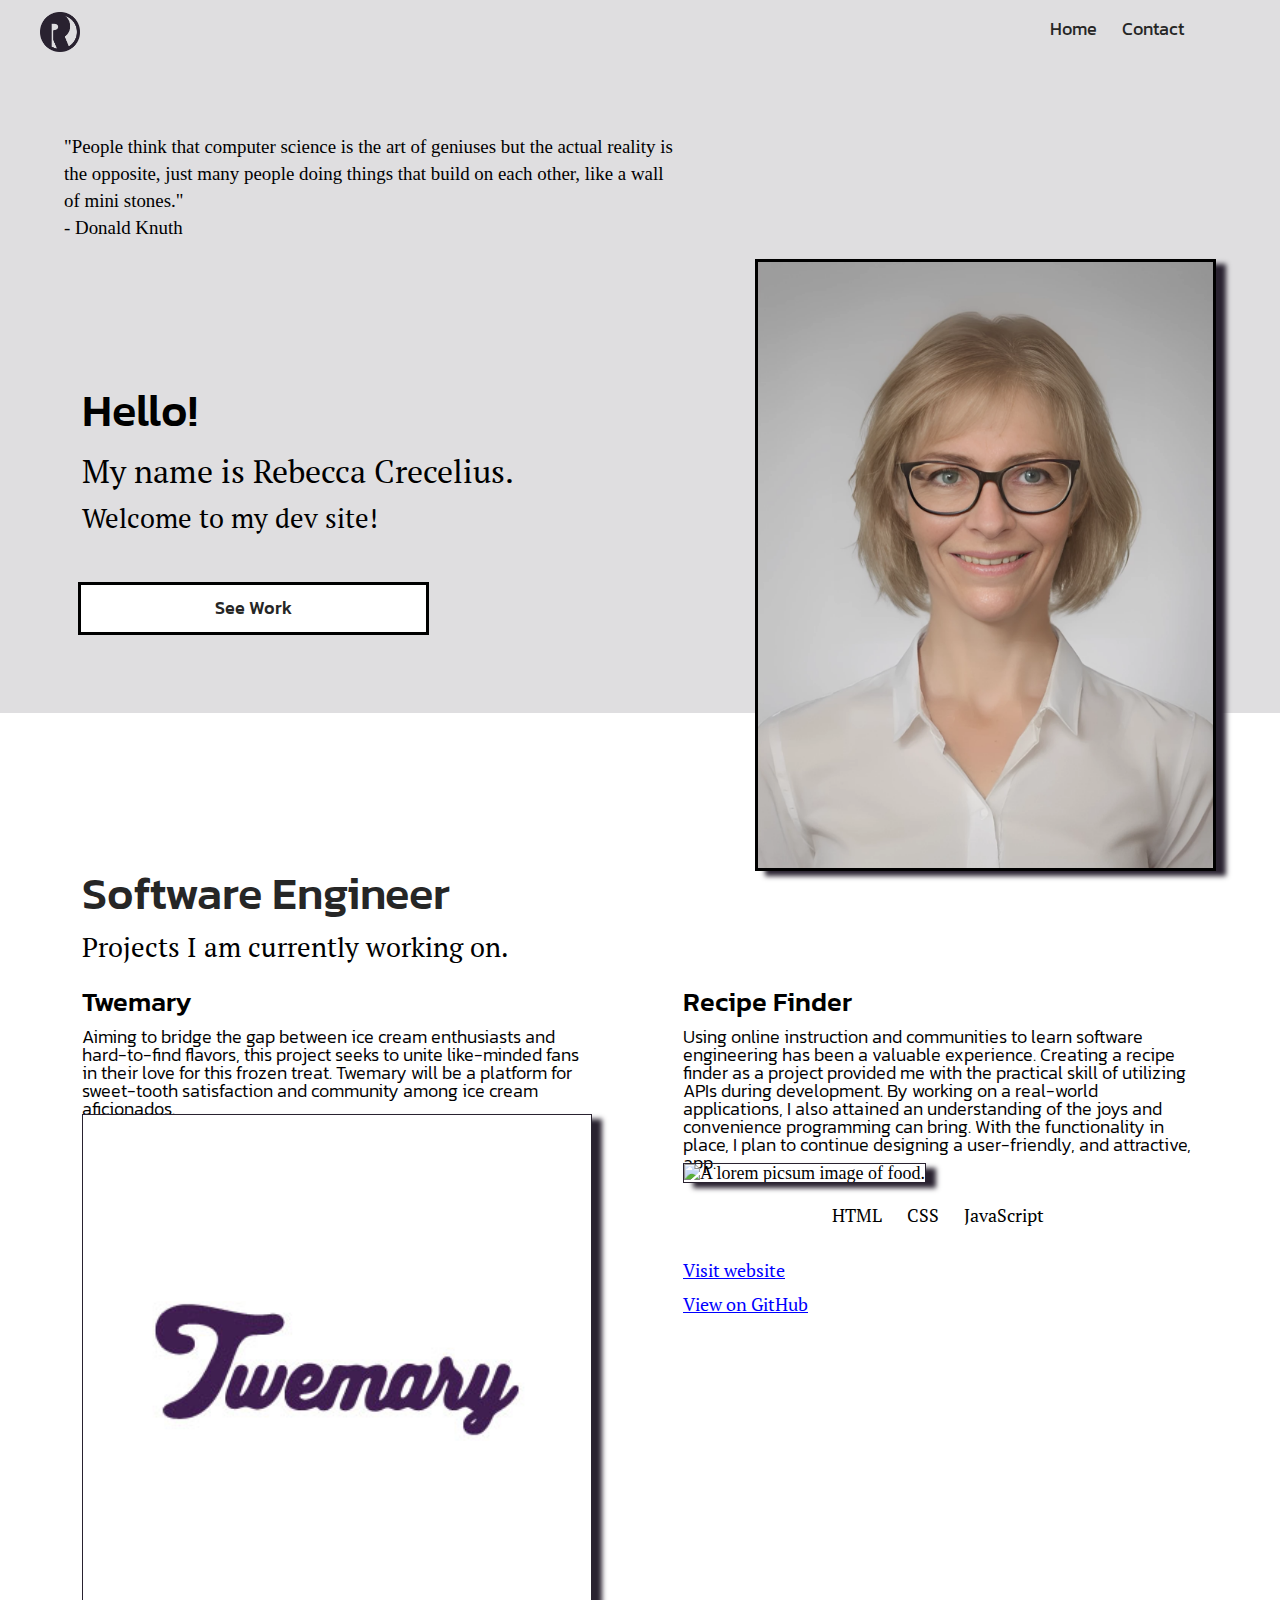
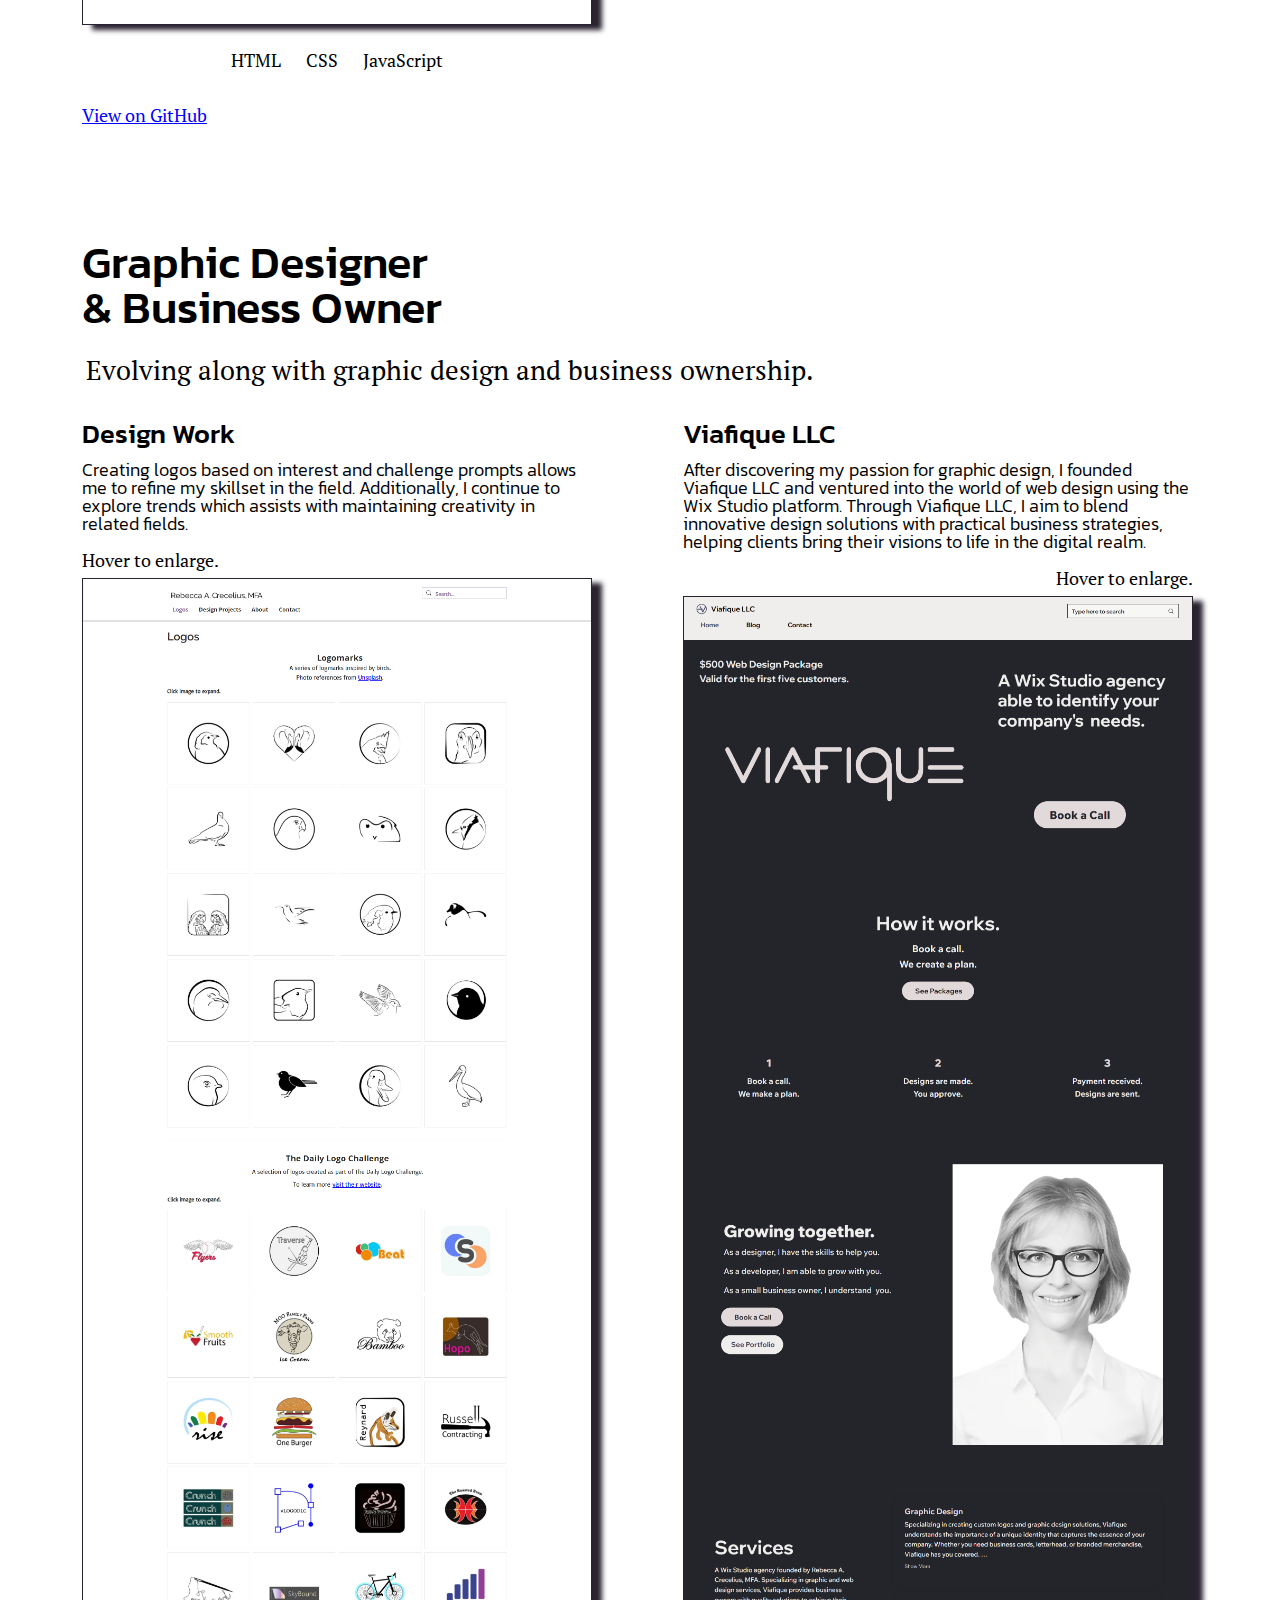
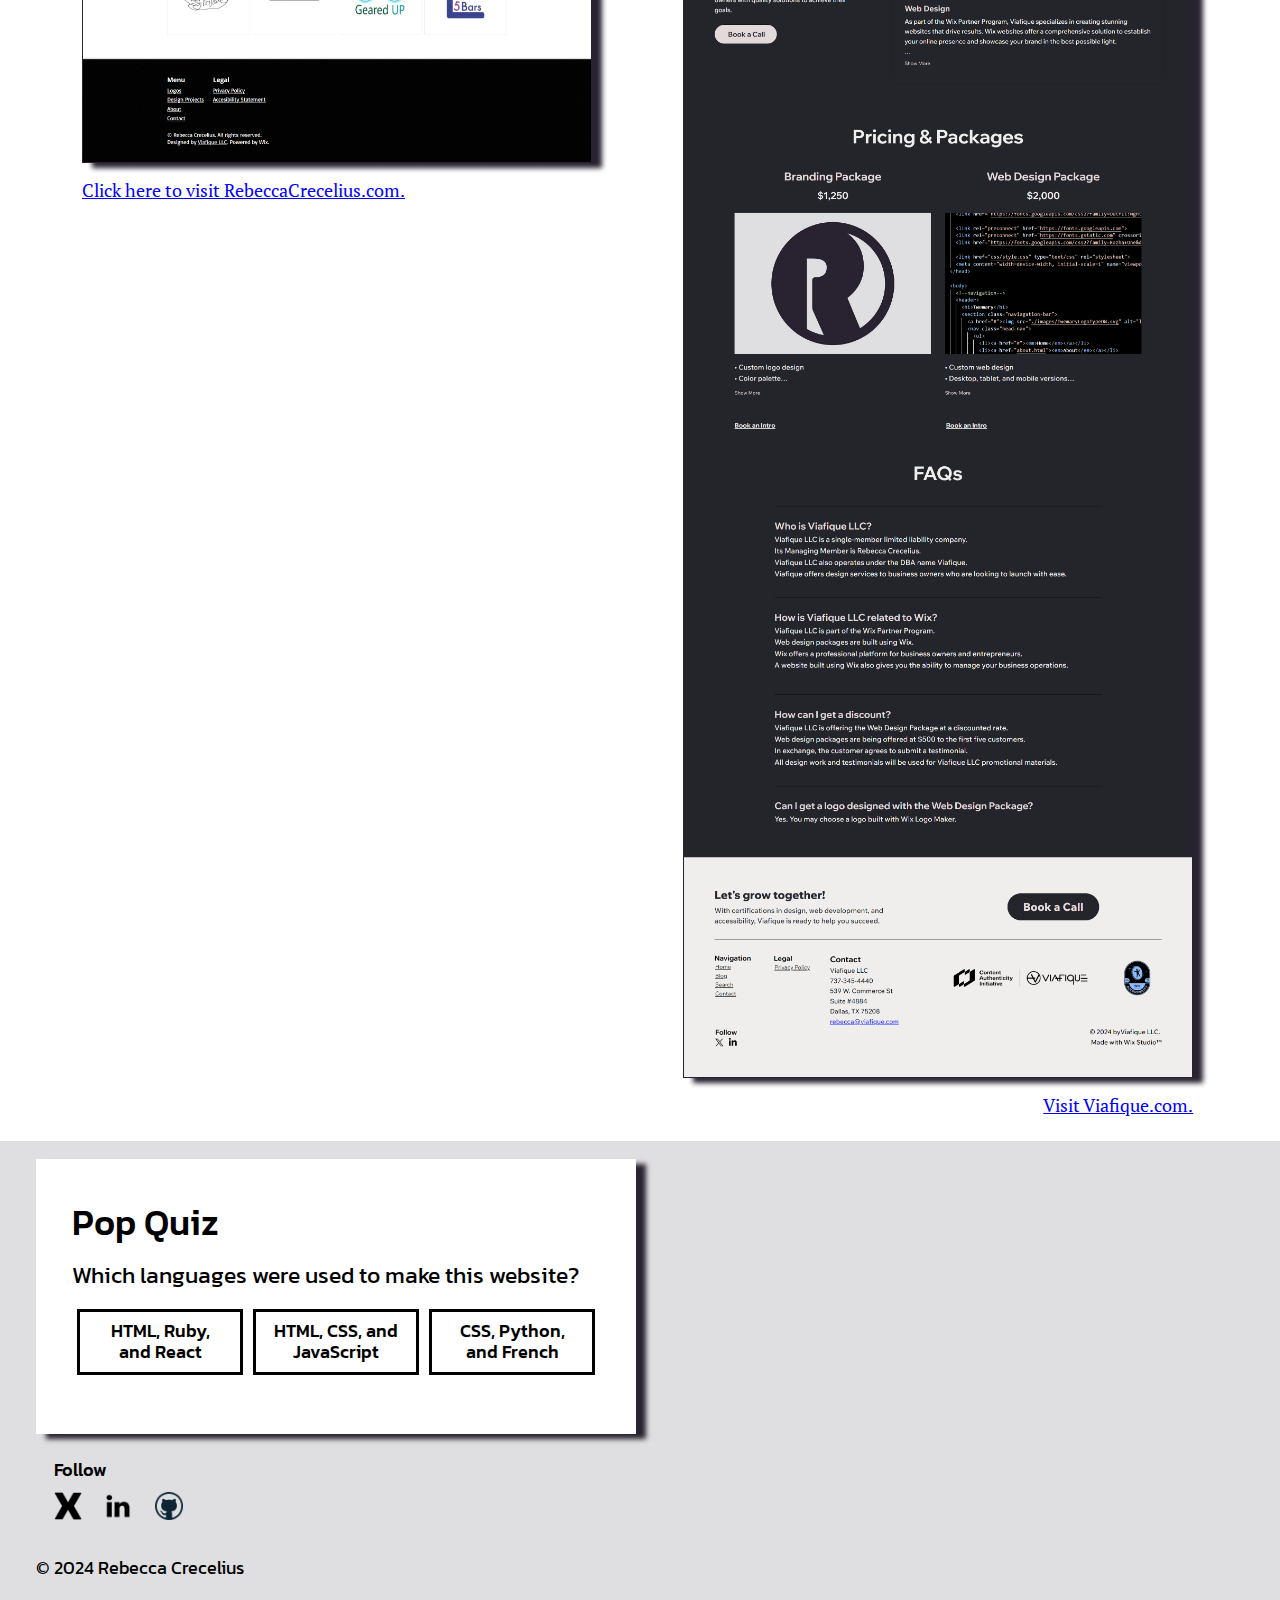
==== index.html @ 8c48159b "Update recipe-finder text" ====
<!Doctype html>
<html lang="en">

<head>
    <meta charset="UTF-8">
    <meta name="viewport" content="initial-scale=1, width=device-width" />
    <meta name="description" content="The web development work of Rebecca Crecelius.">
    <meta name="keywords" content="software engineer, web design, html, css, javascript, web development">
    <meta name="viewport" content="width=device-width, initial-scale=1.0">
    <meta http-equiv="X-UA-Compatible" content="ie-edge">
    <title>RC Dev Portfolio</title>
    <link rel="stylesheet" href="styles/reset.css">
    <link rel="stylesheet" href="styles/normalize.css">
    <link rel="stylesheet" href="styles/style.css">

    <link rel="preconnect" href="https://fonts.googleapis.com">
    <link rel="preconnect" href="https://fonts.gstatic.com" crossorigin>
    <link
        href="https://fonts.googleapis.com/css2?family=Kanit:wght@400;500;600;700;800&family=PT+Serif:wght@400;700&display=swap"
        rel="stylesheet">
    <script src="http://code.jquery.com/jquery-1.11.2.min.js"></script>
</head>

<body>

    <!--Navigation-->
    <header>
        <section id="nav-bar">
            <a href="index.html"><img src="images/RAC Logo - Dark Purple@300x.png" alt="Logo" class="logo"></a>
            <nav class="navbar">
                <div class="hamburger">
                   <img src="images/burger-menu-svgrepo-com.svg" alt="hamburger menu">
                </div>
                
                <ul class="main-nav">
                    <li class="nav-item">
                        <a href="#" class="nav-link">Home</a>
                    </li>
                    <li class="nav-item">
                        <a href="contact.html" class="nav-link">Contact</a>
                    </li>
                </ul>
            </nav>
        </section>
    </header>

    <main>
        <section class="hero">
        <q class="quote">"People think that computer science is the art of geniuses but the actual reality is the opposite, just many people doing things that build on each other, like a wall of mini stones." 
        <br> - Donald Knuth
        </q>
        <!--Intro-->
        <img src="images/rc-photo-ai-clothes.png" alt="Picture of Rebecca Crecelius" class="profile-pic">
       <!-- <div id="hotspot1" class="hotspot">
            <div class="empty-text">Where do catchers sit at lunch?
            </div>
            <div class="hover-popup">
                Behind the plate.
            </div>
        </div>
        </div>
    -->
        <section id="intro">
            <h2>Hello!</h2>
            <h1>My name is Rebecca Crecelius.</h1>
            <p>Welcome to my dev site!</p>
            <br>
            <button type="button" class="work-button"><a href="#portfolio">See Work</a></button>
            <br>
            <!-- <button type="button">Play Game</button> -->
        </section>
        </section>

        <!-- Work -->
        <section id="work">

            <section class="title">
                <h2><a id="portfolio">Software Engineer</a></h2>
                <p class="projects">Projects I am currently working on.</p>
            </section>

            <section id="projects">
                <section class="project twemary">
                    <h3 class="title">Twemary</h3>
                    <p>Aiming to bridge the gap between ice cream enthusiasts and hard-to-find flavors, this project seeks to unite like-minded fans in their love for this frozen treat. Twemary will be a platform for sweet-tooth satisfaction and community among ice cream aficionados.</p>
                    <img src="images/Twemary.jpg" alt="The logomark for Twemary.">
                    <ul>
                        <li>HTML</li>
                        <li>CSS</li>
                        <li>JavaScript</li>
                    </ul>
                    <span><a href="https://github.com/RebeccaCrecelius/twemary.git" target="_blank">View on
                            GitHub</a></span>
                </section>
<!--

                <section class="project game">
                    <h3 class="title">Portfolio as a 2D Game</h3>
                    <img src="images/Dev-Portfolio-Game.jpg"
                        alt="An image of the world designed for a web development portfolio shared as a game.">
                    <ul>
                        <li>HTML</li>
                        <li>CSS</li>
                        <li>JavaScript</li>
                    </ul>
                    <p>A developer portfolio as a game.</p>
                    <span><a href="https://github.com/RebeccaCrecelius/portfolio-game.git" target="_blank">View on
                            GitHub</a></span>
                </section>
            -->

                <section class="project recipe-finder">
                    <h3 class="title">Recipe Finder</h3>
                    <p>Using online instruction and communities to learn software engineering has been a valuable experience. Creating a recipe finder as a project provided me with the practical skill of utilizing APIs during development. By working on a real-world applications, I also attained an understanding of the joys and convenience programming can bring. With the functionality in place, I plan to continue designing a user-friendly, and attractive, app. </p>
                    <img src="https://picsum.photos/id/292/300/300?grayscale" alt="A lorem picsum image of food.">
                    <ul>
                        <li>HTML</li>
                        <li>CSS</li>
                        <li>JavaScript</li>
                    </ul>
                    <span><a href="https://rc-recipe-finder.netlify.app/" target="_blank">Visit website</a></span>
                    <span><a href="https://github.com/RebeccaCrecelius/recipe-finder" target="_blank">View on
                        GitHub</a></span>
           

                </section>
                </section>
            </section>
        </section>

        <!-- Fun Fact/ Designer/ Business Owner -->
        <section id="fun-facts">

            <section id="fun-facts-title">
                <h2>Graphic Designer 
                <br>
                & Business Owner</h2>
                <p class="fun-fact-p">Evolving along with graphic design and business ownership. </p>

            </section>

            <section id="more">

                <section class="design-work">
                    <h3>Design Work</h3>
                    <p>Creating logos based on interest and challenge prompts allows me to refine my skillset in the field. Additionally, I continue to explore trends which assists with maintaining creativity in related fields. </p>
                    <span class="hover">Hover to enlarge.</span>
                    <img src="images/RAC_website.png" alt="A screenshot of the rebeccacrecelius.com website.">
                        <span><a href="https://www.rebeccacrecelius.com/" target="_blank">Click here to visit RebeccaCrecelius.com.</a></span>
                </section>

                <section class="company">
                    <h3>Viafique LLC</h3>
                    <p>After discovering my passion for graphic design, I founded Viafique LLC and ventured into the world of web design using the Wix Studio platform. Through Viafique LLC, I aim to blend innovative design solutions with practical business strategies, helping clients bring their visions to life in the digital realm. </p>
                    <span class="hover">Hover to enlarge.</span>
                    <img src="images/Viafique_website.png" alt="A screenshot of the Viafique LLC website.">
                    <span><a href="https://www.Viafique.com/" target="_blank">
                        Visit Viafique.com.
                    </a></span>
                </section>
            </section>

        </section>

        <!-- Contact Form 
         <section class="contact-form">
        <section class="form-section">

            <h3>Let's connect!</h3>
            <p id="web-update">Looking to update your website?</p>
            <p>Send a message.</p>
            <section class="form-group">
                <img src="images/RAC Logo - Dark Purple@300x.png" alt="The logo for Rebecca Crecelius."> 
                <section class="form">
                    <form method="post" action="mailto:thebexcylife@gmail.com">

                        <div class="input-container">
                            <label for="fname">First Name:</label>
                            <input type="text" name="fname" id="fname" placeholder="Jane" required />
                        </div>

                        <div class="input-container">
                            <label for="lname">Last Name:</label>
                            <input type="text" name="lname" id="fname" placeholder="Smith" required />
                        </div>

                        <div class="input-container">
                            <label for="email">Email:</label>
                            <input type="email" name="email" id="email" placeholder="abc@email.com" required />
                        </div>

                        <input type="submit" id="home-form" class="submitBtn" value="Submit">
                </section>
            </section>
        </section>
    -->

        <section class="quiz">
            <div class="quiz-container">
            <h2>Pop Quiz</h2>
            <div class="question">
                <p id="question-text"></p>
                    <div class="choices">
                        <button class="choice" onClick="checkAnswer(0)"></button>
                        <button class="choice" onClick="checkAnswer(1)"></button>
                    <button class="choice" onClick="checkAnswer(2)"></button>
                </div>
                <p id="feedback"></p>
            </div>
        </section>
        
        
        <section class="follow follow-home">
            <h2>Follow</h2>
            <ul class="follow-links">
                <li><a href="https://twitter.com/TheBexcyLife"><img src="images/X - Black.png" alt="The logo for X."
                            class="twitter"></a></li>
                <li><a href="https://www.linkedin.com/in/rebeccacrecelius/"><img src="images/LinkedIn -Black.png"
                            alt="The logo for LinkedIn."></a></li>
                <li><a href="https://github.com/RebeccaCrecelius"><img src="images/GitHub - Black.png"
                            alt="The logo for GitHub"></a></li>
            </ul>
            <!----       <a href="mailto:info@rebeccacrecelius.com" subject="Contacting you from your web developer portfolio" class="email">Send
                an email.</a> -->
        </section>

    </main>

    <!-- Footer -->
    <footer class="footer-nav">
        <section class="footer-content">
            <span>&copy 2024 Rebecca Crecelius</span>
            <nav>
                <ul class="footer-links">
                    <li><a href="#">Home</a></li>
                    <li><a href=contact.html>Contact</a></li>
                </ul>
            </nav>
        </section>
    </footer>
    <script src="scripts/hamburger.js"></script>
    <script src="scripts/main.js"></script>
</body>

</html>
---- styles/style.css ----
body,
*,
*:before,
*:after {
	box-sizing: border-box;
}

/* Clear fix hack */
.clearfix:after {
	content: ".";
	display: block;
	clear: both;
	visibility: hidden;
	line-height: 0;
	height: 0;
}

.clear {
   clear: both;
}

html {
	font-size: 18px;
}

/*--------------------------------------
Header
---------------------------------------*/

header {
	position: fixed;
	z-index: 100;
	width: 100%;
	background-color: rgb(223, 222, 224);
	top: 0rem;
}

.navbar {
	width: 100%;
	padding-bottom: 1.2%;
}

.logo {
	float: left;
	width: 40px;
	height: auto;
	padding-top: 12px;
	margin-left: 40px;
}

main {
	clear: both;
	position: relative;
	margin-top: 5%;
}

.main-nav li {
	display: inline-block;
	margin: 10px;
	padding-top: 10px;
	padding-bottom: 10px;
	font-family: "Kanit", Tahoma, sans-serif;
}

a {
	text-decoration: none;
	color: rgb(38, 38, 38);
}

a:hover {
	color: #BBB1C8;
}

.main-nav li:first-child {
	padding-left: 75%;
}

/*--------------------------------
Intro and About
--------------------------------*/
.quote {
	display: flex;
	width: 53%;
	font-weight: 300;
	font-size: 1.05rem;
	margin-top: 0.25rem;
	line-height: 1.5rem;
	margin-bottom: 1rem;
}

.hero {
	background: rgb(223, 222, 224);
	margin: 0;
	padding: 5%;
}

.profile-pic {
	width: 40%;
	height: auto;
	float: right;
	position: relative;
	border: solid 3px;
	box-shadow: 10px 5px 5px #292230;
}

#intro {
	margin-top: 5%;
	display: inline-block;
}

#greeting {
	display: flex;
	flex-direction: column;
}

h1 {
	font-family: 'Pt Serif', 'Times New Roman', serif;
	font-weight: 400;
	font-size: 1.75rem;
	margin: 1.25rem 1rem 1rem 0;
	padding-left: 1rem;
}

h2 {
	clear: both;
	font-size: 2.5rem;
	margin-top: 10%;
	margin-left: 1rem;
	font-family: "Kanit", Tahoma, sans-serif;
	font-weight: 500;
}

h3 {
	font-family: "Kanit", Tahoma, sans-serif;
	font-size: 1.5rem;
	font-weight: 500;
}

p {
	font-size: 1.3rem;
	margin-bottom: 1rem;
	margin-top: 1rem;
	font-family: "Kanit", Tahoma, sans-serif;
	font-weight: 400;
}

#intro p,
.title p,
#fun-facts-title p {
	font-family: 'Pt Serif', 'Times New Roman', serif;
	font-weight: 400;
	font-size: 1.5rem;
	margin: 1rem 1rem 1rem 0;
	padding-left: 1rem;
}

#intro h2 {
	margin-top: 4rem;
}

#intro #welcome {
	margin-left: 1rem;
	padding-left: 1rem;
	font-family: "Kanit", Tahoma, sans-serif;
	font-size: 1.5rem;
	font-weight: 500;
}

#projects span {
	text-decoration: underline;
}

button {
	margin: .75rem;
	padding-left: 1rem;
	padding-right: 1rem;
	padding-top: .75rem;
	padding-bottom: .75rem;
	font-size: 1rem;
	width: 75%;
	font-family: "Kanit", Tahoma, sans-serif;
	font-weight: 500;
	border: 3px solid;
	background: white;
}

button:hover {
	background: #292230;
	color: #dfdee0;
}

button:hover a {
	background: #292230;
	color: #dfdee0;
	text-decoration: none;
}

/*------------------------
Hotspot
------------------------*/

#hotspot {
	left: 15%;
	top: 20%;
}

.hotspot {
	width: 90px;
	height: 90px;
	line-height: 18px;
	text-align: center;
	background-color: rgb(187, 177, 200, .5);
	position: absolute;
	border-radius: 5px;
	border: 2px solid rgb(38, 38, 38);
}

.hotspot .empty-text {
	width: 100%;
	height: 100%;
}

.empty-text {
	font-family: "Kanit", Tahoma, sans-serif;
	font-size: 1rem;
	margin-top: 7px;
}

.hotspot .empty-text:hover {
	cursor: pointer;
}

.hover-popup {
	display: none;
	z-index: 1;
}

.hotspot.clicked {
	display: block;
}

.hotspot:hover .hover-popup {
	display: block;
	position: absolute;
	margin-top: 10%;
	left: 100%;
	margin-left: 1rem;
	top: 0;
	width: 90px;
	height: 90px;
	line-height: 18px;
	text-align: center;
	background-color: #DFDEE0;
	position: absolute;
	border-radius: 5px;
	border: 2px solid rgb(38, 38, 38);
	font-family: "Kanit", Tahoma, sans-serif;
	padding-top: 20%;
}

/*-------------------------
Work
-------------------------*/

#work {
	clear: both;
	padding-left: 5%;
	padding-right: 5%;
}

.title .projects {
	margin-left: 0;
	padding-left: 1rem;
}

#projects {
	margin-left: 1rem;
	display: flex;
	align-items: left;
	flex-wrap: wrap;
	column-gap: 8%;
	flex-direction: row;
}

#projects .twemary, 
#projects .recipe-finder {
	width: 45%;
}

#work ul {
	margin-bottom: 2rem;
}

#work li {
	display: inline-block;
	list-style-type: none;
	padding-top: 2%;
	font-size: 1rem;
	margin-left: 2%;
	margin-right: 2%;
	font-family: 'Pt Serif', 'Times New Roman', serif;
	font-weight: 400;
}

#work .languages li {
	float: left;
	margin: 0 20px 10px 0;
	list-style-type: disc;
}

#work ul {
	margin-top: .75rem;
	text-align: center;
}

.project img {
	width: 100%;
	height: auto;
}

.project p {
	margin-top: .5rem;
	height: 1.5rem;
	padding-left: none;
	font-weight: 300;
	font-size: 1rem;
}

.title {
	margin-bottom: .25rem;
	padding-bottom: .25rem;
}

.project span {
	font-family: 'Pt Serif', 'Times New Roman', serif;
	font-weight: 400;
	color: blue;
	padding-bottom: .75rem;
}

.project span a {
	color: blue;
}

.project img {
	margin-top: 8%;
	border: 1px solid #292230;
	box-shadow: 10px 5px 5px #292230;
	margin-left: 0;
}

#work #projects .recipe-finder p {
	margin-bottom: 13%;
}



.recipe-finder span {
	display: flex;
	margin-bottom: 2px;
}

/*---------------------------------------------
More
---------------------------------------------*/

#fun-facts {
	padding-left: 5%;
	padding-right: 5%;
}

#more{
	margin-left: 1rem;
	display: flex;
	align-items: left;
	flex-wrap: wrap;
	column-gap: 8%;
	flex-direction: row;
}

.design-work,
.company {
	display: flex;
	flex-direction: column;
	width: 45%
}

#more .design-work img,
#more .company img {
	width: 100%;
}

#more .design-work img, 
.company img {
	border: 1px solid #292230;
	box-shadow: 10px 5px 5px #292230;
}

#fun-facts #more .design-work img:hover,
#fun-facts #more .company img:hover {
	width: 200%;
	height: auto;
	flex-direction: row;
	z-index: 1;
  }

  #fun-facts #more .company img:hover {
	display: block;
	width: 75vw;
	margin-left: calc(100px - 110%);
  }

.design-work p,
.company p {
	width: 100%;
	font-weight: 300;
	font-size: 1rem;
	margin-top: 0.5rem;
}

/*
#more embed {
	border: solid;
	box-shadow: 10px 5px 5px #292230;
	width: 500px;
	height: 500px;
}
*/

#more h3 {
	/*	text-align: center; */
	margin-bottom: 1%;
	width: 100%;
}

#more span {
	margin-bottom: .25rem;
	margin-top: 1rem;
	padding-bottom: .25rem;
	text-decoration: underline;
	color: blue;
	font-family: 'Pt Serif', 'Times New Roman', serif;
	font-weight: 400;
	font-size: 1rem;
}

#more span a {
	color: blue;
}


#more .company span {
	text-align: right;
}

#more .hover {
	text-decoration: none;
	color: black;
	text-align: left;
	margin-top: 0rem;
}

#fun-facts-title p {
	font-family: 'Pt Serif', 'Times New Roman', serif;
	font-weight: 400;
	font-size: 1.5rem;
	margin: 1rem;
	padding-left: .2rem;
	padding-bottom: 1rem;
	padding-top: .5rem;
}

.design-work img {
	margin-left: 0;
}

/*=============================
Form 
=============================*/

.contact-form {
	background: rgb(223, 222, 224);
	margin-top: 1rem;
}

.form-section h3 {
	clear: both;
	font-size: 2.5rem;
	margin-left: 1rem;
	margin-top: 7%;
	font-family: "Kanit", Tahoma, sans-serif;
	font-weight: 500;
}

.form-section {
	padding-left: 5%;
	padding-right: 5%;
	margin-bottom: 0;
}

.form-section p {
	padding-left: 1rem;
	font-family: "Kanit", Tahoma, sans-serif;
	font-size: 1.5rem;
	font-weight: 500;
}

#web-update {
	font-family: 'Pt Serif', 'Times New Roman', serif;
	font-weight: 400;
	font-size: 1.5rem;
	margin: 1rem 1rem 0 0;
}


.form {
	display: flex;
	justify-content: left;
	width: 100%;
}

.input-container {
	position: relative;
	margin: .5rem 1rem 0 0;
	width: 100%;
}

label,
input {
	display: flex;
	flex-direction: column;
}

label {
	padding-bottom: .5rem;
	font-family: 'Pt Serif', 'Times New Roman', serif;
	font-weight: 400;
	font-size: 1rem;
}

input {
	height: 2.5rem;
	top: 0px;
	width: 100%;
	padding: .5rem .5rem .5rem 1rem;
	border: 1px solid black;
	font-size: 1.25rem;
	font-family: "Kanit", Tahoma, sans-serif;
	font-weight: 400;
}

.form .submitBtn {
	font-size: 1rem;
	font-family: "Kanit", Tahoma, sans-serif;
	font-weight: 500;
	width: 100%;
	background: white;
}

.submitBtn:hover {
	background: #292230;
	color: #dfdee0;
}

.form-group .form .submitBtn {
	border: 3px solid;
	margin-left: 1rem;
}

.follow-home {
	padding-left: 2rem;
}

.follow-home h2 {
	margin-top: 0;
}


/*==============================
Footer 
===============================*/

footer {
	clear: both;
	background: rgb(223, 222, 224);
	width: 100%;
	height: 4rem;
}

.footer-content {
	display: inline;
}

.footer-content span {
	float: left;
	margin-left: 2rem;
	margin-top: 1.5rem;
	font-family: "Kanit", Tahoma, sans-serif;
	font-weight: 400;
}

footer ul {
	margin-left: 80%;
}

footer li {
	float: left;
	padding-right: 10px;
	text-decoration: none;
	margin-top: 1.5rem;
	font-family: "Kanit", Tahoma, sans-serif;
}


/*=============================
Contact Page Form 
=============================*/

.form-section {
	padding-bottom: 3rem;
	padding-top: 2%;
	margin-top: 2%;
}

.contact-page-form {
	display: flex;
	margin-left: 20%;
	margin-right: 20%;
}

.contact-page-form label {
	padding-top: .5rem;
	padding-bottom: .5rem;
	font-family: 'Pt Serif', 'Times New Roman', serif;
	font-weight: 400;
	font-size: 1.5rem;
	display: flex;
	flex-direction: column;
}

.input-container {
	position: relative;
	margin: .5rem 1rem 1rem 1rem;
}

input {
	display: flex;
	flex-direction: column;
	height: 2.5rem;
	top: 0px;
	left: 0px;
	width: 100%;
	padding: .5rem .5rem .5rem 1rem;
	border: 1px solid black;
	font-size: 1.25rem;
	font-family: "Kanit", Tahoma, sans-serif;
	font-weight: 400;
}

.submitBtn2 {
	padding-bottom: 1rem 0;
	font-size: 1rem;
	font-family: "Kanit", Tahoma, sans-serif;
	font-weight: 500;
	width: 100%;
	margin-top: 1.5rem;
	margin-bottom: 1.5rem;
	border: 3px solid;
}

.submitBtn:hover,
.submitBtn2:hover {
	background: #292230;
	color: #dfdee0;
}

#contact-info {
	display: flex;
	flex-direction: column;
}

#contact-info h1 {
	font-size: 2.5rem;
	margin-top: 4%;
	font-family: "Kanit", Tahoma, sans-serif;
	font-weight: 500;
	margin-left: 18%;
	margin-right: 22%;
	margin-bottom: 5%;
	text-align: left;
}

#contact-info p {
	font-family: "Kanit", Tahoma, sans-serif;
	font-size: 1.5rem;
	font-weight: 500;
	width: 55%;
	text-align: left;
	margin-left: 20%;
	margin-right: 20%;
}

textarea {
	margin-top: 5%;
	width: 100%;
}


.follow {
	margin-left: 1rem;
}

.follow-home {
	background: rgb(223, 222, 224);
	margin-left: 0;
	padding-top: .25rem;
}

.follow h2 {
	padding-bottom: .75rem;
	font-size: 1rem;
}

ul.follow-links li {
	display: inline;
}

ul.follow-links img {
	width: 2.25%;
	height: auto;
	margin-bottom: .5rem;
	margin-left: 1rem;
}

.twtiter img {
	width: 2.5%;
}

.email {
	text-decoration: underline;
	font-family: "Kanit", Tahoma, sans-serif;
	color: blue;
}

/*=============================
Quiz
=============================*/

.quiz {
	background: rgb(223, 222, 224);
	padding: 1rem 1rem 1.25rem 2rem;
	margin-top: 1rem;
}
.quiz-container {
    box-sizing: border-box;
    width: 100%;
    max-width: 600px;
    margin: .75 0 .75 2rem;
    padding: 2em;
    background: white;
    box-shadow: 0 2px 4px rgba(0, 0, 0, 0.1);
	order: 1px solid #292230;
	box-shadow: 10px 5px 5px #292230;
  }

  .quiz h2 {
	font-size: 2rem;
	margin-left: 0;
	margin-top: .5rem;
	padding-bottom: .25rem;
  }

  .choices {
    display: flex;
  }
  
  .choice {
    font-size: 1em;
    display: block;
    margin: 5px 5px;
    padding: .5em .75em;
    cursor: pointer;
	font-family: "Kanit", Tahoma, sans-serif;
	font-weight: 500;
	border: 3px solid;
	background: white;
  }
  
  .choice:hover {
	background: #292230;
	color: #dfdee0;
	border: 3px solid #292230;
}


Resources
/*==============================
Additional Styles
==============================*/
/*.hamburger-button {
	background-color: #333;
	color: white;
	padding: 15px;
	font-size: 24px;
	cursor: pointer;
	width: 5%;
	height: auto;
	border-radius: 5%;
	float: right;
 }

 .nav-links {
	clear:both;
	display: none;
	background-color: #333;
	color: white;
	width: 100%;
 }
 .nav-links a {
	display: block;
	padding: 15px;
	color: white;
	text-decoration: none;
 }
 .nav-links a:hover {
	background-color: #111;
 }
*/

.hamburger {
	display: none;
}

.hamburger img {
	display: none;
	width:2.25rem;
	height: auto;
	margin: .05rem auto;
	-webkit-transition: all 0.3s ease-in-out;
	transition: all 0.3s ease-in-out;
	background-color: rgb(223, 222, 224);
}

@media only screen and (min-width: 1000px) {
	.footer-links {
		display: none;
	}
}

@media only screen and (max-width: 1000px) {
	.profile-pic {
		display: none;
	}

	#hotspot1 {
		display: none;
	}

	#intro h2 {
		margin-top: 2rem;
	}

	.project.tbd {
		margin-top: 2rem;
	}

	.design-work h3 {
		margin-top: 1rem;
	}

	.company h3 {
		margin-top: 2rem;
	}

	.main-nav li:first-child {
		padding-left: 65%;
	}
}

@media only screen and (max-width: 760px) {
	#intro p {
		margin-bottom: .5rem;
	}

	.project .title {
		margin-top: 1rem;
		margin-bottom: 1rem;
	}

	#fun-facts {
		display: none;
	}

	.title h2 {
		margin-top: 2rem;
	}

	.game,
	.tbd {
		margin-top: 2rem;
	}

	.form-section {
		margin-top: 2rem;
	}

	.logo {
		margin-left: 20px;
		padding-top: 4%;
	}

	.contact-page-form {
		float: right;
		margin-left: 5%;
		margin-right: 5%;
	}

	#contact-info h1 {
		margin-top: 5rem;
	}

	ul.follow-links img {
		width: 10%;
	}

	#nav-bar {
		padding-bottom: 20px;
	}

	.main-nav li:first-child {
		padding-left: 0;
		display: block;
	}

	.main-nav {
		position: fixed;
		left: -100%;
		top: 2.5rem;
		flex-direction: column;
		background-color: hsla(360, 7%, 100%, 0.95);
		font-size: 1.5rem;
		font-weight: 600;
		width: 75%;
		height: 20rem;
		border-radius: 10px;
		text-align: center;
		transition: 0.3s;
		box-shadow: 0 10px 27px rgba(0, 0, 0, .75);
	}

	.title p {
		font-size: 1.5rem;
		margin-bottom: .5rem;
	}

	.footer-content span {
		margin-left: 5%;
	}

	footer ul {
		margin-left: 60%;
		padding-left: 5px;
	}

	.main-nav.active {
		left: 0;
		margin: 2rem;
	}

	.nav-item {
		margin: 2.5rem 0;
	}

	.hamburger {
		display: inline-block;
		cursor: pointer;
		padding-left: 80%;
		margin-top: 5%;
	}

	.hamburger img {
		display: inline-block;
	}
/*

	.hamburger.active .bar:nth-child(2) {
		opacity: 0;
	}

	.hamburger.active .bar:nth-child(1) {
		transform: translateY(8px) rotate(45deg);
	}

	.hamburger.active .bar:nth-child(3) {
		transform: translateY(-8px) rotate(-45deg);
	}

}
*/
.submitBtn,
.work-button,
.submitBtn2{
	background: rgb(223, 222, 224);
	color: rgb(38, 38, 38);
	border: solid black 2px;
	justify-content: center;
}

.submitBtn {
	text-align: center;
	padding-left: 1rem;
	padding-right: 1rem;
	padding-top: .75rem;
	padding-bottom: .75rem;
	font-size: 1rem;
	width: 75%;
	font-family: "Kanit", Tahoma, sans-serif;
	font-weight: 500;
}

.submitBtn2 {
	padding-top: .75rem;
	padding-left: 40%;
	padding-right: 50%;
	padding-bottom: 1.5rem;
	font-size: 1rem;
	width: 100%;
	font-family: "Kanit", Tahoma, sans-serif;
	font-weight: 500;
	border: 2px solid;
	border-radius: 0;
}
}


@media only screen and (max-width: 586px) {

	.hamburger {
		padding-left: 70%;
	}
/*
	#home-form.submitBtn {
		padding-left: 35%;
		padding-right: 54.9%;
		padding-bottom: 7%;
		padding-top: 5%;
		font-size: 1rem;
		width: 78%;
		font-family: "Kanit", Tahoma, sans-serif;
		font-weight: 500;
		border: 2px solid;
	}
*/
}



@media only screen and (max-width: 460px) {
	.footer-content span {
		margin-left: 5%;
	}

	footer ul {
		margin-left: 5%;
		padding-left: 5px;
	}

	.footer-content span {
		float: right;
		margin-right: 5%;
		margin-top: 1.5rem;
		font-family: "Kanit", Tahoma, sans-serif;
		font-weight: 500;
	}
}

@media only screen and (max-width: 402px) {
	footer {
		height: 7rem;
	}

	#intro h2 {
		padding-top: 1rem;
	}

	.project img {
		width: 225px;
		height: 225px;
	}

	#projects .project p {
		margin-bottom: 1.5rem;
	}

	#projects .project {
			align-items: center;
		}
	}

	@media only screen and (max-width: 404px) {
		footer {
			height: 8rem;
		}
	}
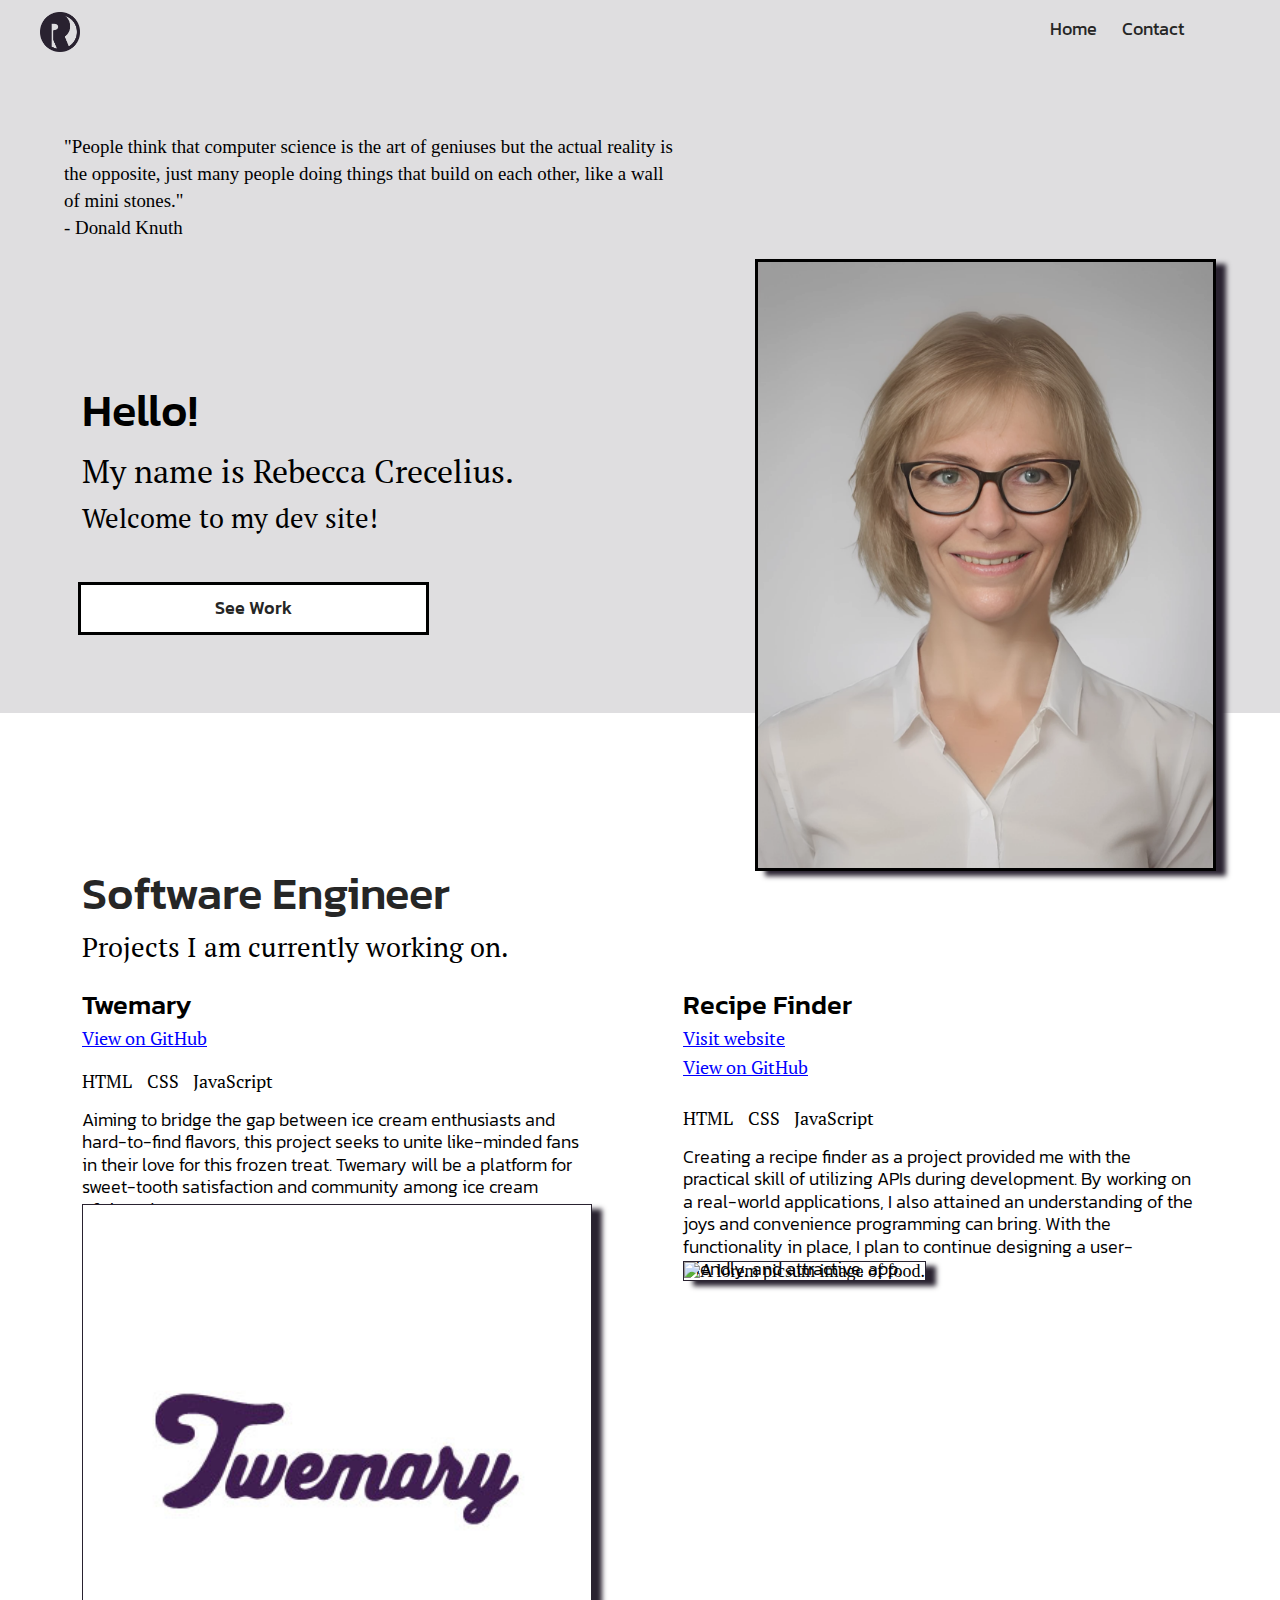
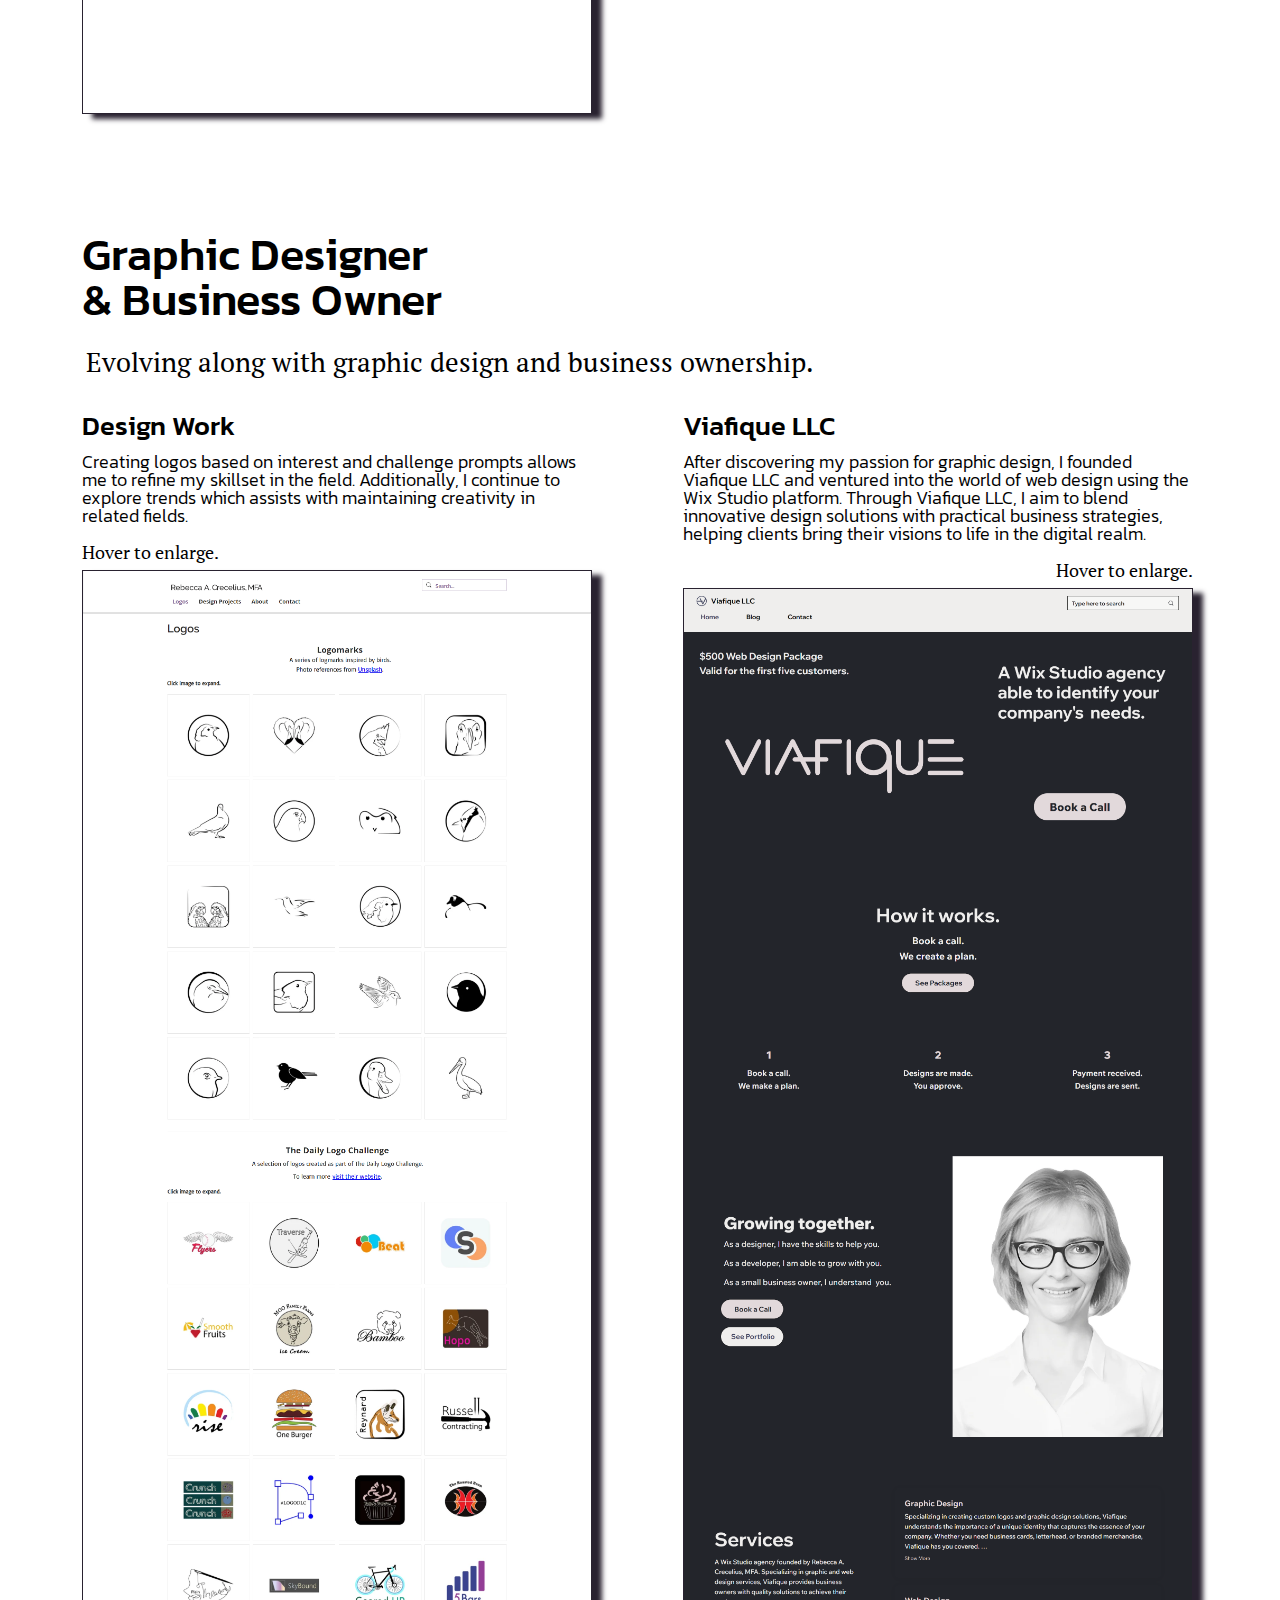
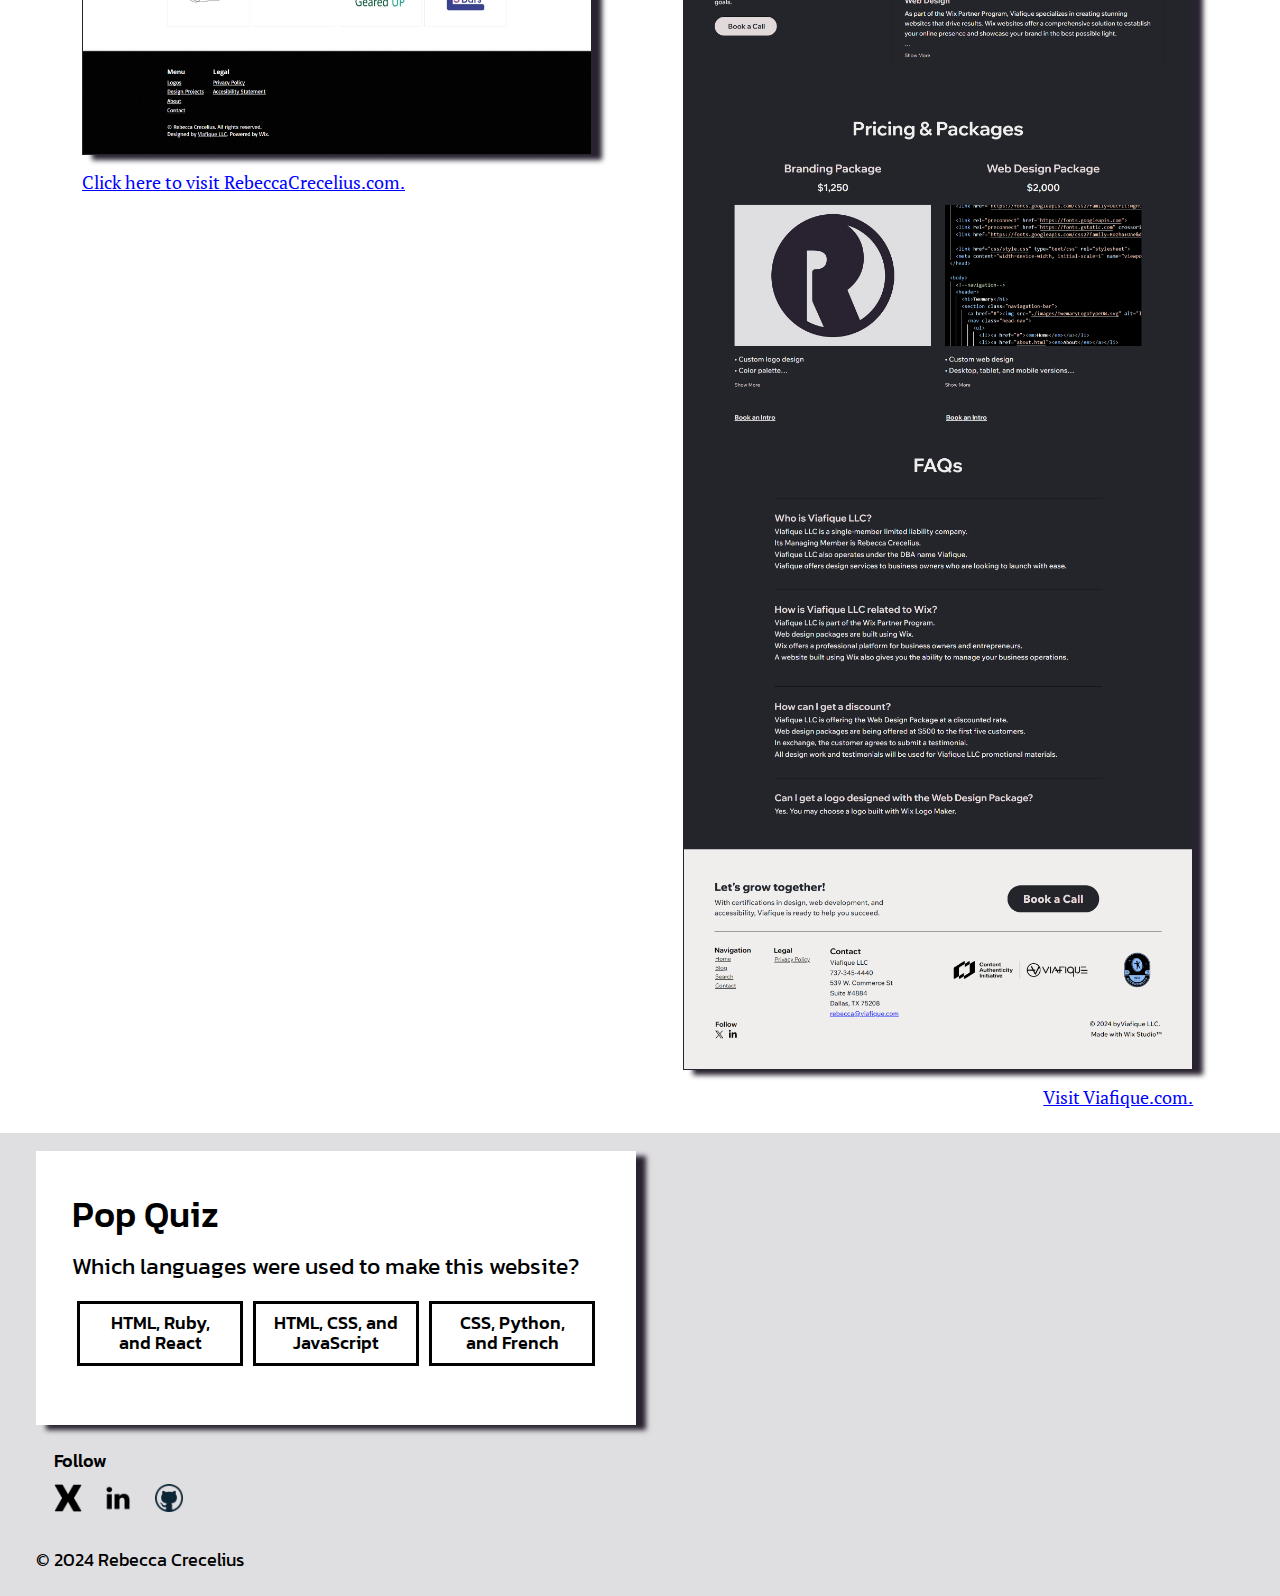
==== commit 1feb8009: "Update projects" ====
--- a/index.html
+++ b/index.html
@@ -82,15 +82,15 @@
             <section id="projects">
                 <section class="project twemary">
                     <h3 class="title">Twemary</h3>
+                    <span><a href="https://github.com/RebeccaCrecelius/twemary.git" target="_blank">View on
+                        GitHub</a></span>
+                        <ul>
+                            <li>HTML</li>
+                            <li>CSS</li>
+                            <li>JavaScript</li>
+                        </ul>
                     <p>Aiming to bridge the gap between ice cream enthusiasts and hard-to-find flavors, this project seeks to unite like-minded fans in their love for this frozen treat. Twemary will be a platform for sweet-tooth satisfaction and community among ice cream aficionados.</p>
                     <img src="images/Twemary.jpg" alt="The logomark for Twemary.">
-                    <ul>
-                        <li>HTML</li>
-                        <li>CSS</li>
-                        <li>JavaScript</li>
-                    </ul>
-                    <span><a href="https://github.com/RebeccaCrecelius/twemary.git" target="_blank">View on
-                            GitHub</a></span>
                 </section>
 <!--
 
@@ -111,18 +111,16 @@
 
                 <section class="project recipe-finder">
                     <h3 class="title">Recipe Finder</h3>
-                    <p>Using online instruction and communities to learn software engineering has been a valuable experience. Creating a recipe finder as a project provided me with the practical skill of utilizing APIs during development. By working on a real-world applications, I also attained an understanding of the joys and convenience programming can bring. With the functionality in place, I plan to continue designing a user-friendly, and attractive, app. </p>
-                    <img src="https://picsum.photos/id/292/300/300?grayscale" alt="A lorem picsum image of food.">
-                    <ul>
-                        <li>HTML</li>
-                        <li>CSS</li>
-                        <li>JavaScript</li>
-                    </ul>
                     <span><a href="https://rc-recipe-finder.netlify.app/" target="_blank">Visit website</a></span>
                     <span><a href="https://github.com/RebeccaCrecelius/recipe-finder" target="_blank">View on
                         GitHub</a></span>
-           
-
+                        <ul>
+                            <li>HTML</li>
+                            <li>CSS</li>
+                            <li>JavaScript</li>
+                        </ul>
+                    <p>Creating a recipe finder as a project provided me with the practical skill of utilizing APIs during development. By working on a real-world applications, I also attained an understanding of the joys and convenience programming can bring. With the functionality in place, I plan to continue designing a user-friendly, and attractive, app. </p>
+                    <img src="https://picsum.photos/id/292/300/300?grayscale" alt="A lorem picsum image of food.">
                 </section>
                 </section>
             </section>
--- a/styles/style.css
+++ b/styles/style.css
@@ -288,15 +288,14 @@
 }
 
 #work ul {
-	margin-bottom: 2rem;
+	margin-bottom: 1rem;
 }
 
 #work li {
 	display: inline-block;
-	list-style-type: none;
 	padding-top: 2%;
 	font-size: 1rem;
-	margin-left: 2%;
+	margin-left: 0;
 	margin-right: 2%;
 	font-family: 'Pt Serif', 'Times New Roman', serif;
 	font-weight: 400;
@@ -304,13 +303,13 @@
 
 #work .languages li {
 	float: left;
-	margin: 0 20px 10px 0;
+	margin: 0 20px 0 0;
 	list-style-type: disc;
 }
 
 #work ul {
 	margin-top: .75rem;
-	text-align: center;
+	text-align: left;
 }
 
 .project img {
@@ -324,22 +323,32 @@
 	padding-left: none;
 	font-weight: 300;
 	font-size: 1rem;
+	line-height: 1.25;
+	padding-bottom: 7%;
+}
+
+#projects .recipe-finder p {
+	padding-bottom: 11%;
 }
 
 .title {
 	margin-bottom: .25rem;
-	padding-bottom: .25rem;
+	padding-bottom: .4rem;
 }
 
 .project span {
 	font-family: 'Pt Serif', 'Times New Roman', serif;
 	font-weight: 400;
 	color: blue;
-	padding-bottom: .75rem;
+	padding-bottom: .5rem;
 }
 
 .project span a {
 	color: blue;
+}
+
+.project span:last-child {
+	padding-top: 2%;
 }
 
 .project img {
@@ -348,12 +357,6 @@
 	box-shadow: 10px 5px 5px #292230;
 	margin-left: 0;
 }
-
-#work #projects .recipe-finder p {
-	margin-bottom: 13%;
-}
-
-
 
 .recipe-finder span {
 	display: flex;
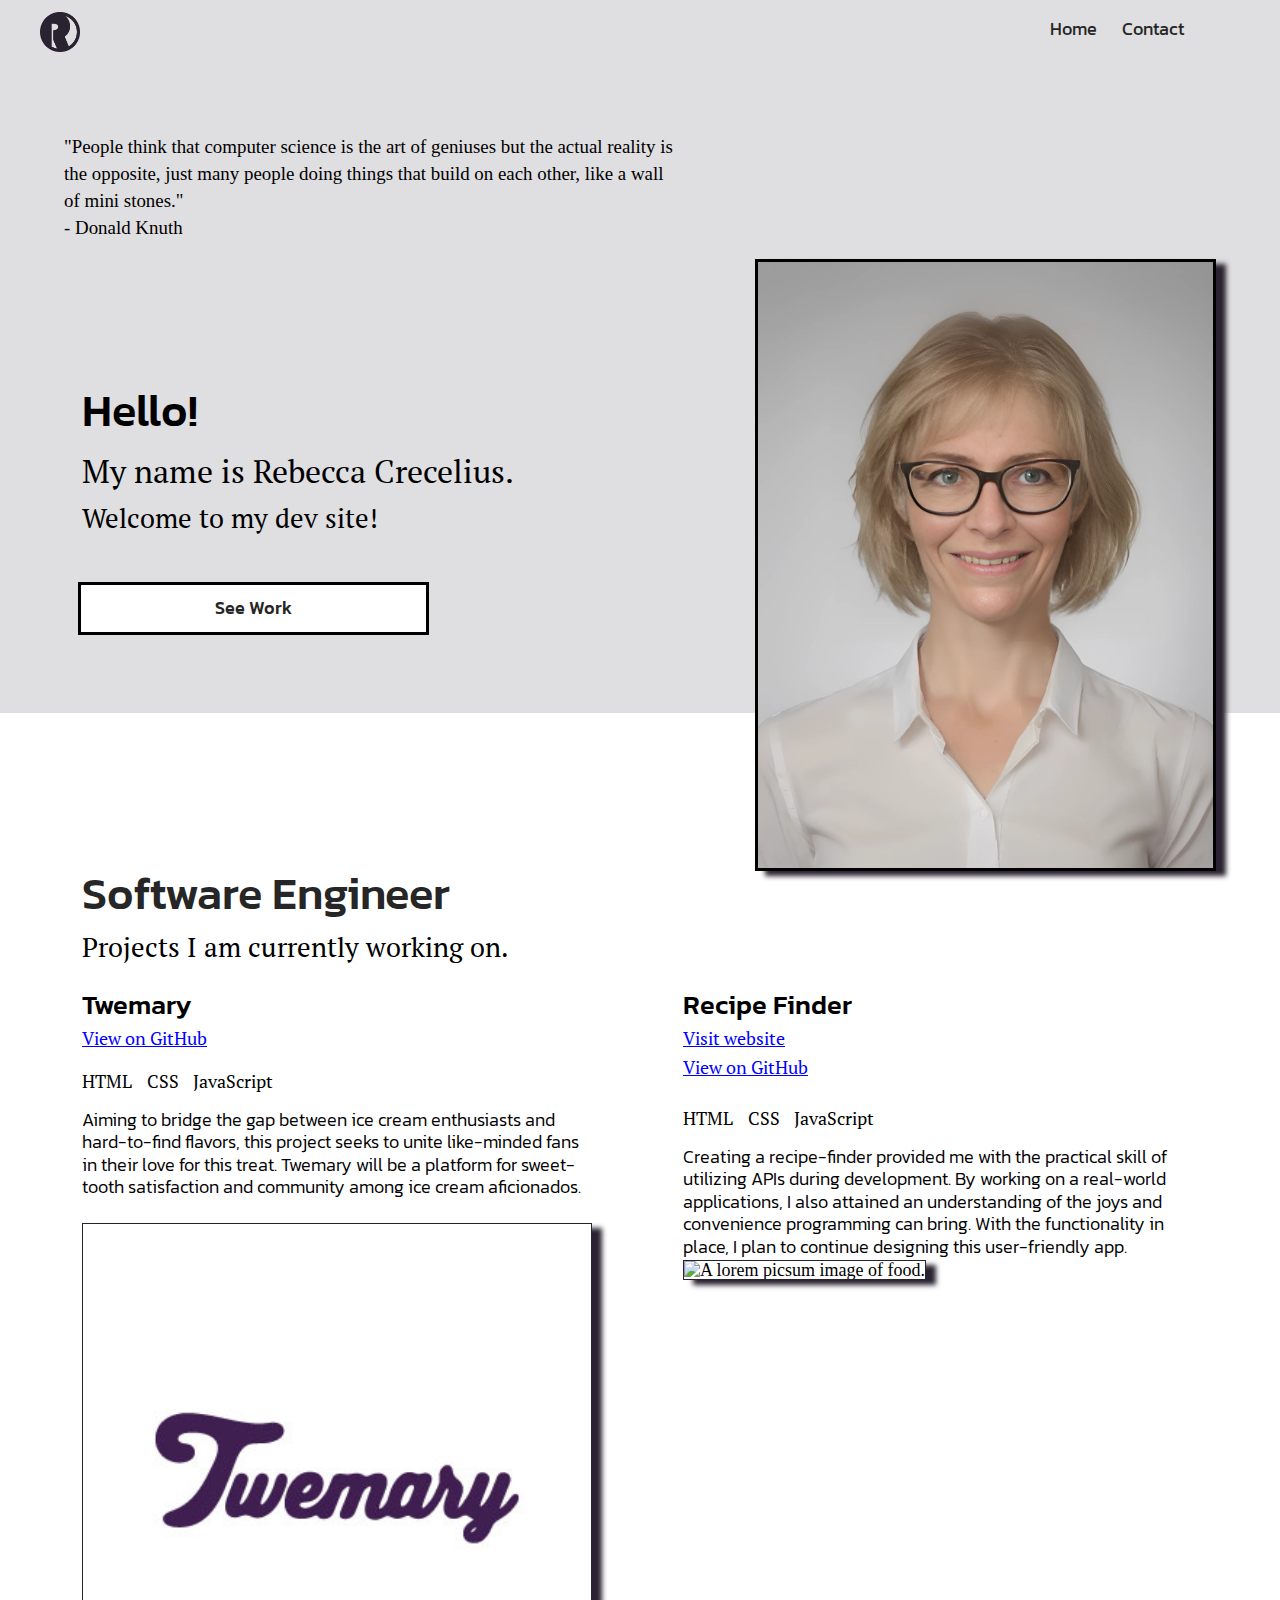
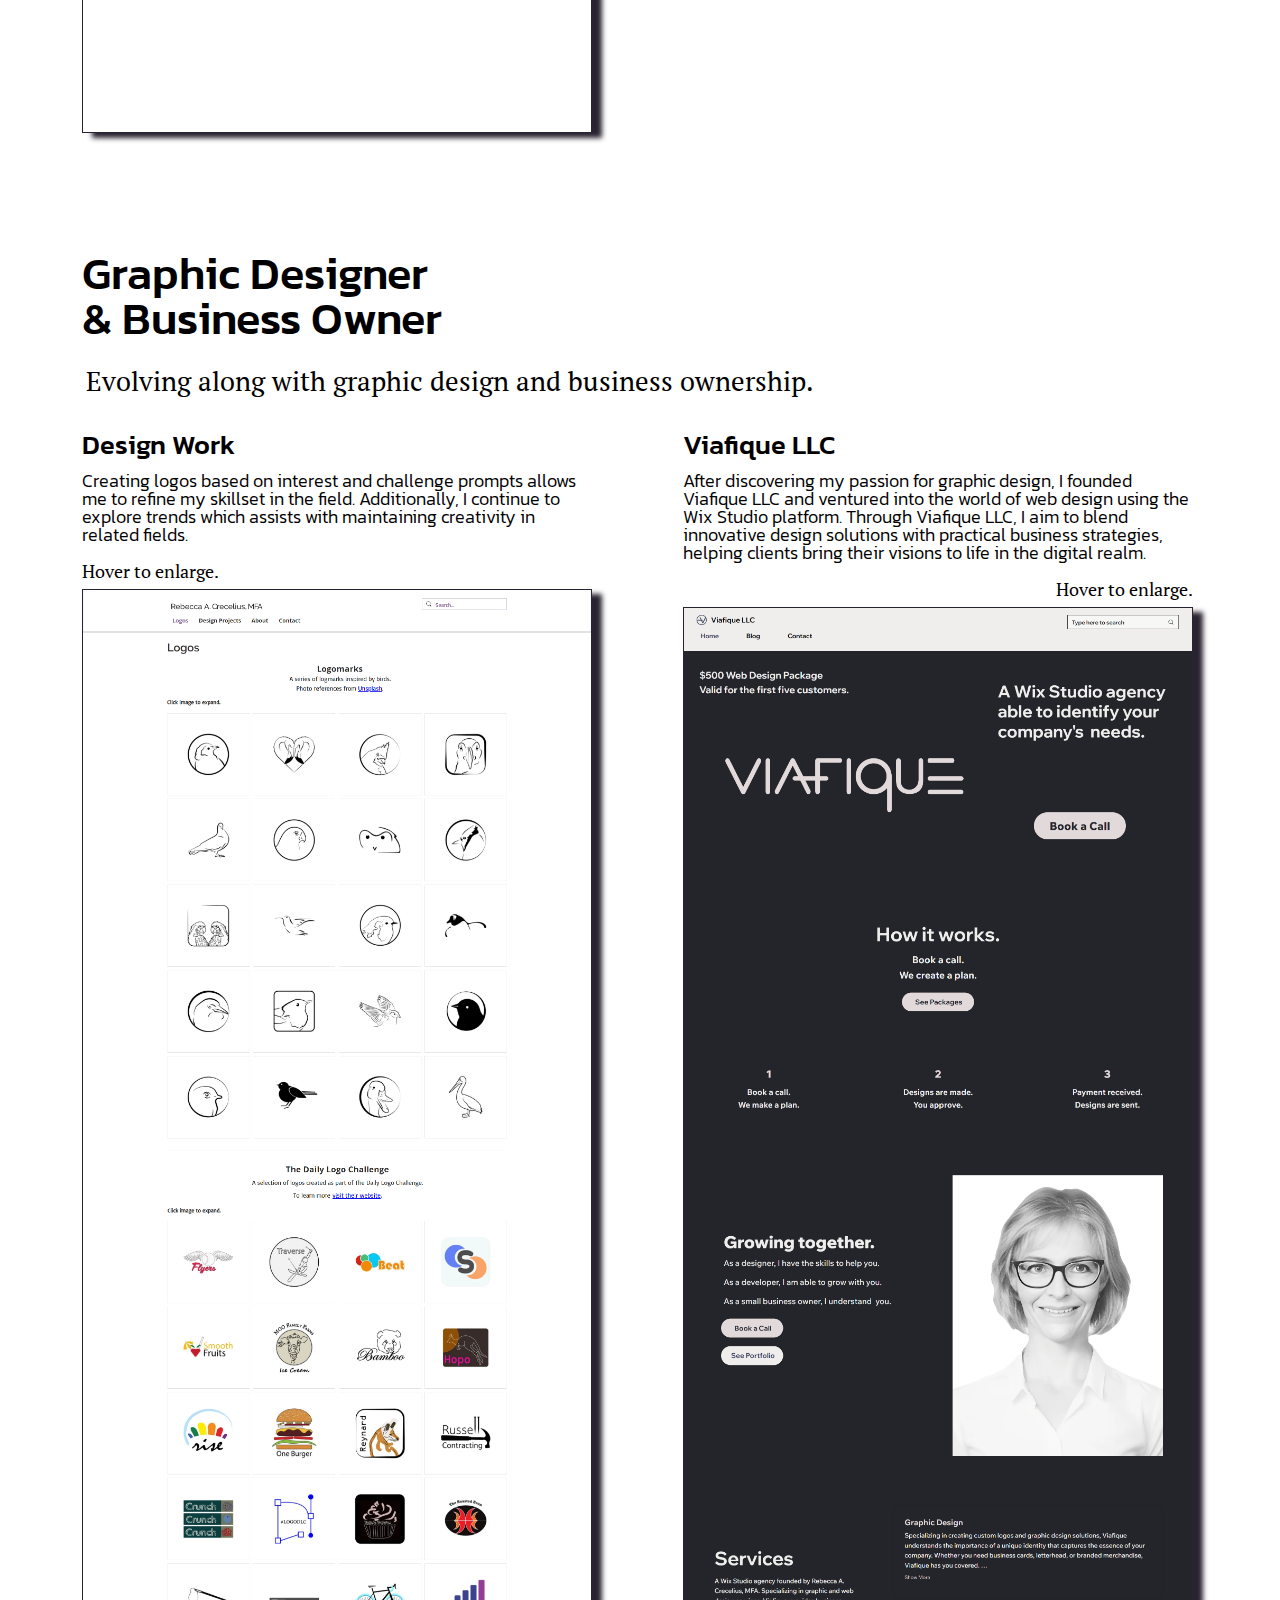
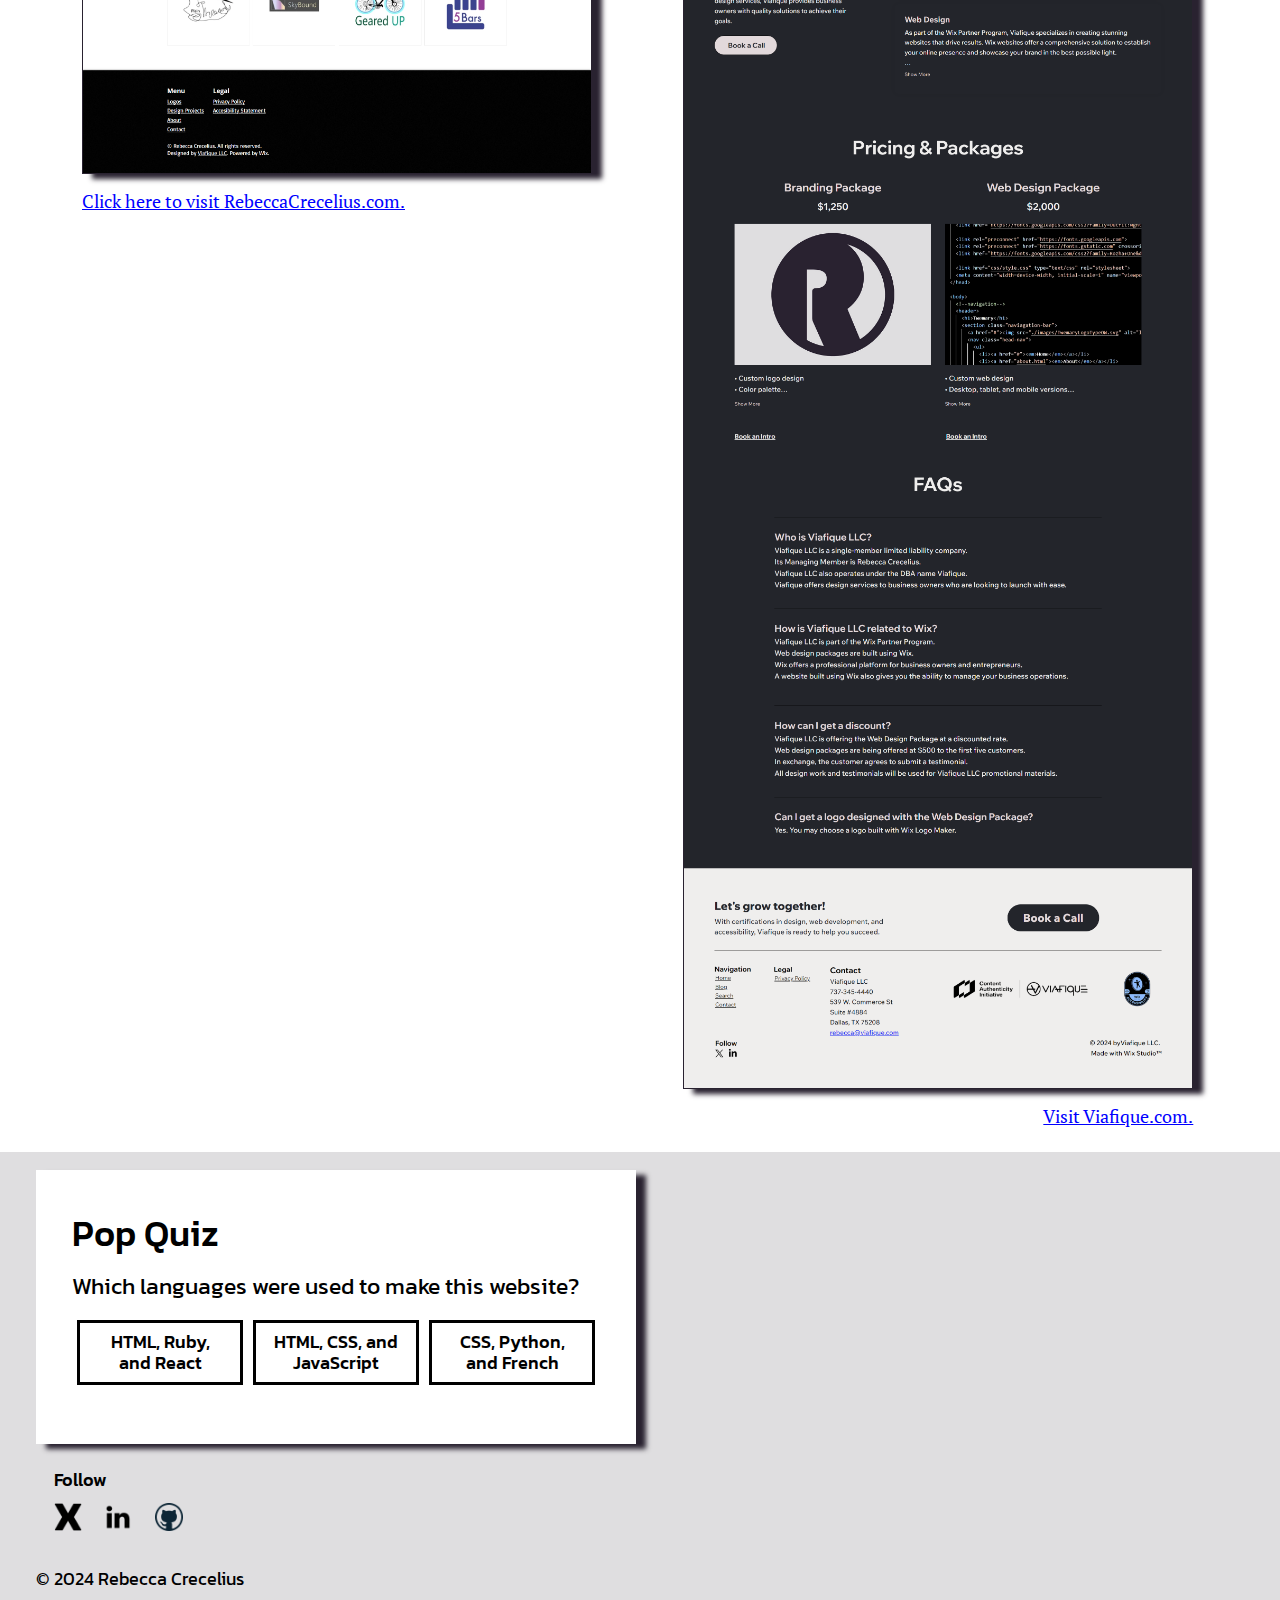
==== commit 7f6cfec4: "Add media queries" ====
--- a/index.html
+++ b/index.html
@@ -81,6 +81,7 @@
 
             <section id="projects">
                 <section class="project twemary">
+                <section id="project-info">
                     <h3 class="title">Twemary</h3>
                     <span><a href="https://github.com/RebeccaCrecelius/twemary.git" target="_blank">View on
                         GitHub</a></span>
@@ -89,9 +90,12 @@
                             <li>CSS</li>
                             <li>JavaScript</li>
                         </ul>
-                    <p>Aiming to bridge the gap between ice cream enthusiasts and hard-to-find flavors, this project seeks to unite like-minded fans in their love for this frozen treat. Twemary will be a platform for sweet-tooth satisfaction and community among ice cream aficionados.</p>
+                    <p>Aiming to bridge the gap between ice cream enthusiasts and hard-to-find flavors, this project seeks to unite like-minded fans in their love for this treat. Twemary will be a platform for sweet-tooth satisfaction and community among ice cream aficionados.</p>
+                </section>
+                    
                     <img src="images/Twemary.jpg" alt="The logomark for Twemary.">
                 </section>
+                
 <!--
 
                 <section class="project game">
@@ -110,6 +114,7 @@
             -->
 
                 <section class="project recipe-finder">
+                <section id="project-info">
                     <h3 class="title">Recipe Finder</h3>
                     <span><a href="https://rc-recipe-finder.netlify.app/" target="_blank">Visit website</a></span>
                     <span><a href="https://github.com/RebeccaCrecelius/recipe-finder" target="_blank">View on
@@ -119,11 +124,15 @@
                             <li>CSS</li>
                             <li>JavaScript</li>
                         </ul>
-                    <p>Creating a recipe finder as a project provided me with the practical skill of utilizing APIs during development. By working on a real-world applications, I also attained an understanding of the joys and convenience programming can bring. With the functionality in place, I plan to continue designing a user-friendly, and attractive, app. </p>
+                    <p>Creating a recipe-finder provided me with the practical skill of utilizing APIs during development. By working on a real-world applications, I also attained an understanding of the joys and convenience programming can bring. With the functionality in place, I plan to continue designing this user-friendly app. </p>
+                    </section>
                     <img src="https://picsum.photos/id/292/300/300?grayscale" alt="A lorem picsum image of food.">
                 </section>
-                </section>
-            </section>
+
+
+
+            </section>
+                </section>
         </section>
 
         <!-- Fun Fact/ Designer/ Business Owner -->
@@ -157,8 +166,9 @@
                     </a></span>
                 </section>
             </section>
-
-        </section>
+            </section>
+
+
 
         <!-- Contact Form 
          <section class="contact-form">
--- a/styles/style.css
+++ b/styles/style.css
@@ -268,6 +268,10 @@
 	padding-right: 5%;
 }
 
+#work #projects #project-info {
+	margin-bottom: 10%;
+}
+
 .title .projects {
 	margin-left: 0;
 	padding-left: 1rem;
@@ -324,11 +328,6 @@
 	font-weight: 300;
 	font-size: 1rem;
 	line-height: 1.25;
-	padding-bottom: 7%;
-}
-
-#projects .recipe-finder p {
-	padding-bottom: 11%;
 }
 
 .title {
@@ -352,7 +351,7 @@
 }
 
 .project img {
-	margin-top: 8%;
+	margin-top: 7%;
 	border: 1px solid #292230;
 	box-shadow: 10px 5px 5px #292230;
 	margin-left: 0;
@@ -753,6 +752,7 @@
 	background: rgb(223, 222, 224);
 	padding: 1rem 1rem 1.25rem 2rem;
 	margin-top: 1rem;
+	width: 100%;
 }
 .quiz-container {
     box-sizing: border-box;
@@ -844,6 +844,12 @@
 	background-color: rgb(223, 222, 224);
 }
 
+@media only screen and (max-width: 1260px) {
+	#work #projects #project-info {
+		margin-bottom: 18%;
+	}
+}
+
 @media only screen and (min-width: 1000px) {
 	.footer-links {
 		display: none;
@@ -880,13 +886,35 @@
 	}
 }
 
+
 @media only screen and (max-width: 760px) {
+	.hero {
+		padding-top: 20%;
+	}
+
+	#work {
+		width: 100%;
+	}
+
+	#projects {
+		flex-direction: column;
+
+	}
+
+	#projects .project {
+		width: 100%;
+	}
+
 	#intro p {
 		margin-bottom: .5rem;
 	}
 
+	#work #projects #project-info {
+		margin-bottom: 15%;
+	}
+
 	.project .title {
-		margin-top: 1rem;
+		margin-top: 1.5rem;
 		margin-bottom: 1rem;
 	}
 
@@ -1059,6 +1087,7 @@
 
 
 @media only screen and (max-width: 460px) {
+
 	.footer-content span {
 		margin-left: 5%;
 	}
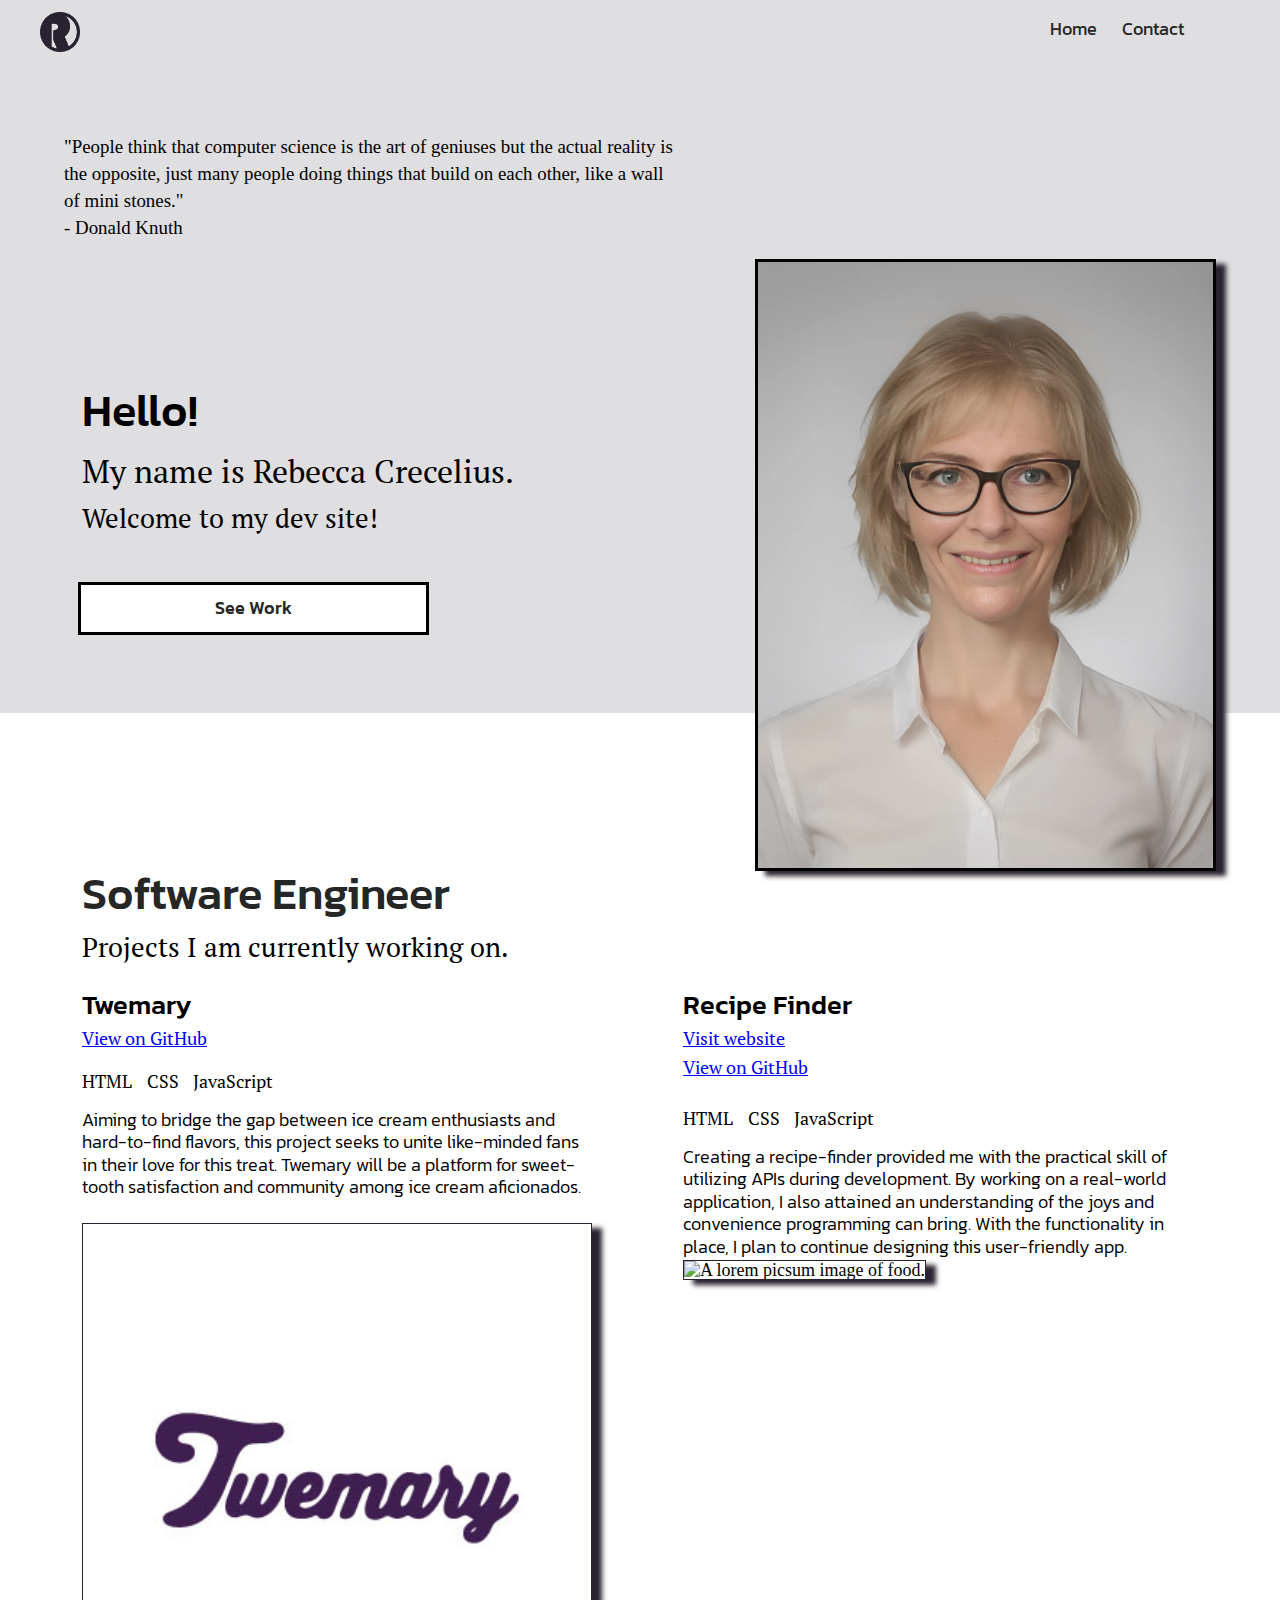
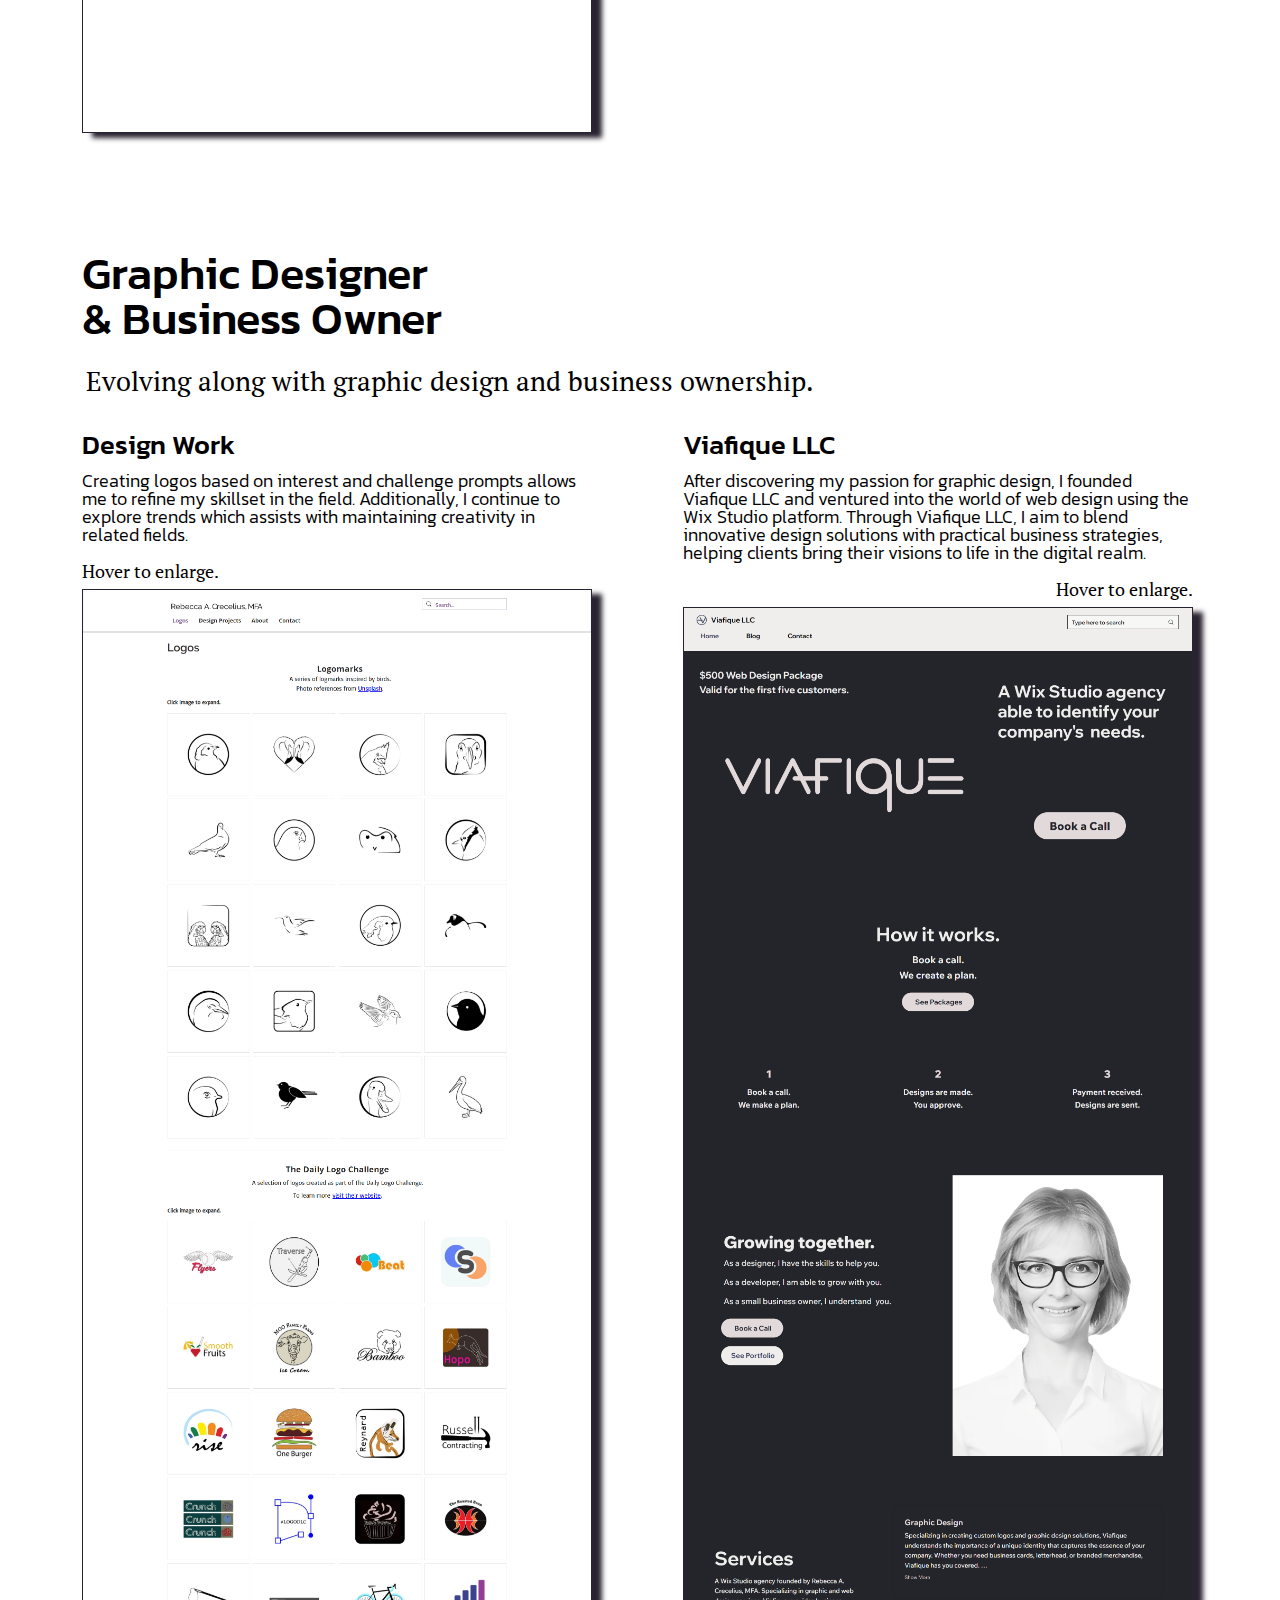
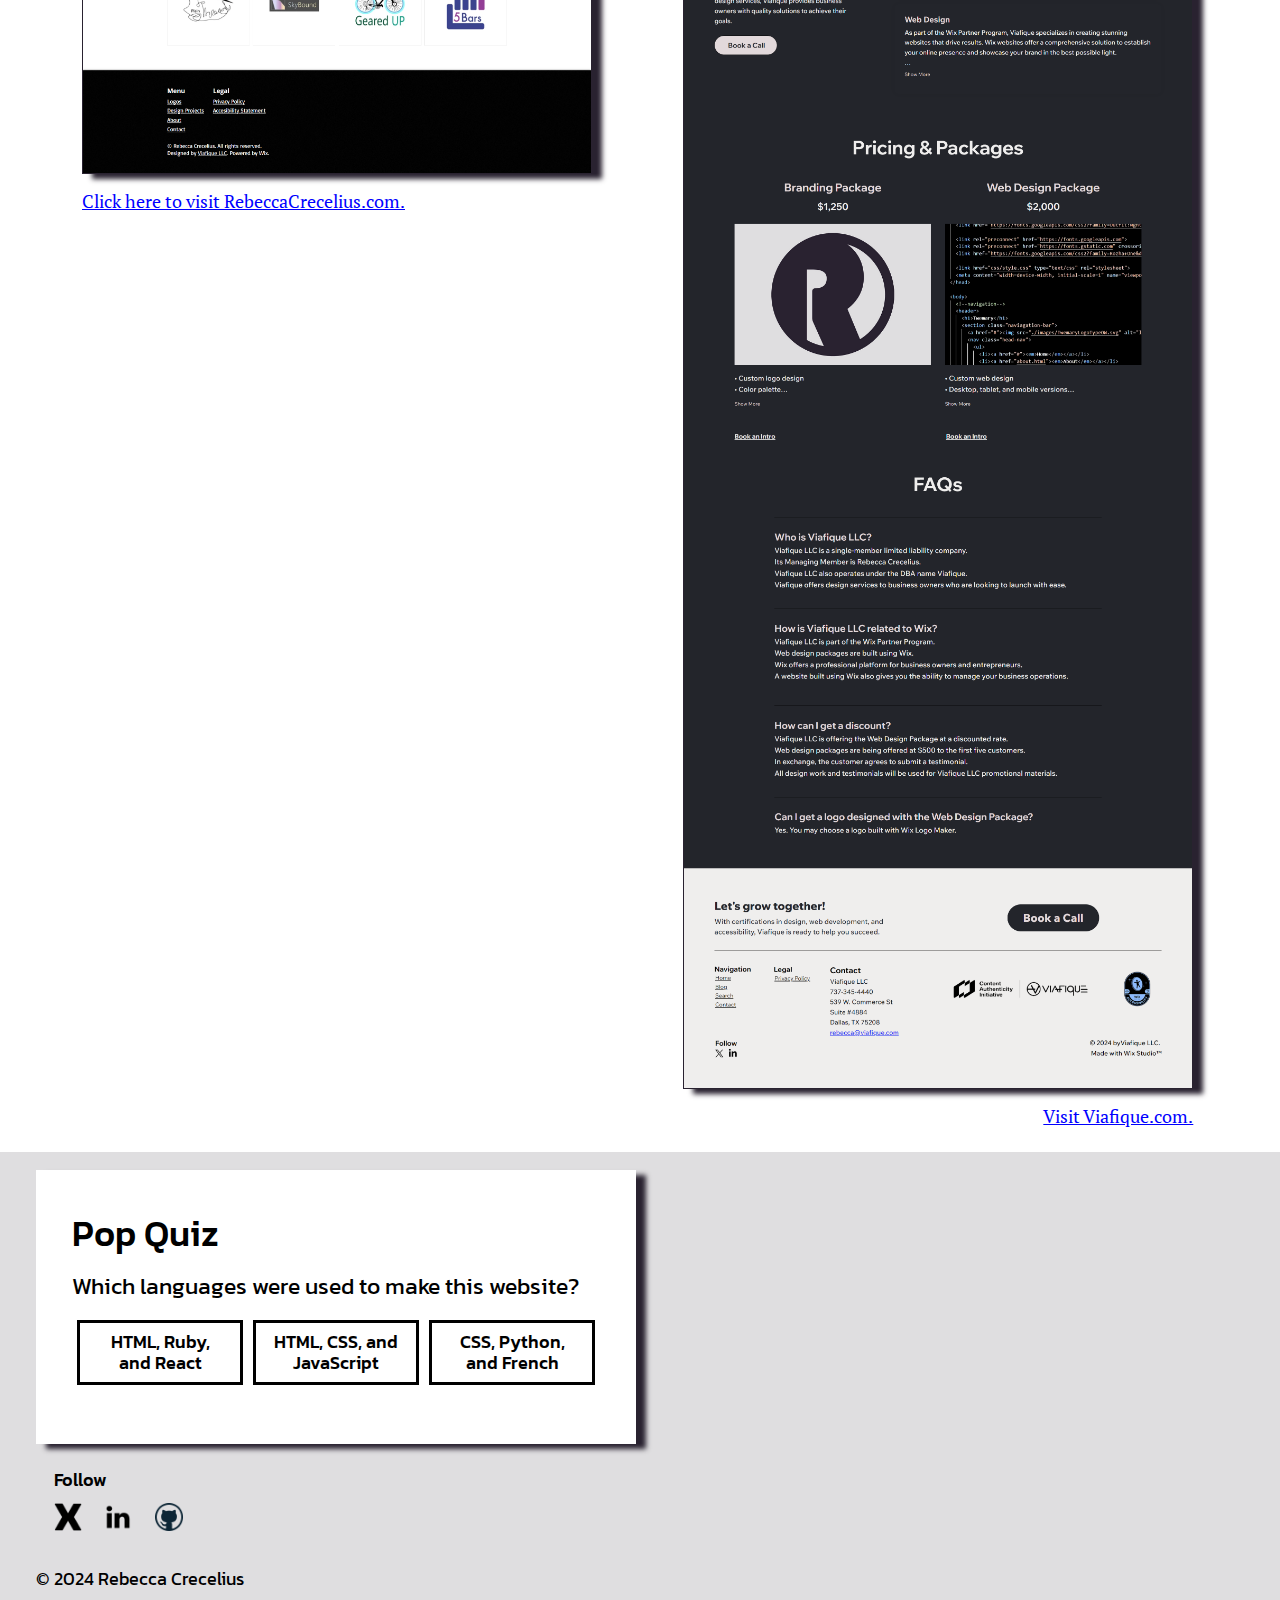
==== commit ab02823d: "Fix typo" ====
--- a/index.html
+++ b/index.html
@@ -124,7 +124,7 @@
                             <li>CSS</li>
                             <li>JavaScript</li>
                         </ul>
-                    <p>Creating a recipe-finder provided me with the practical skill of utilizing APIs during development. By working on a real-world applications, I also attained an understanding of the joys and convenience programming can bring. With the functionality in place, I plan to continue designing this user-friendly app. </p>
+                    <p>Creating a recipe-finder provided me with the practical skill of utilizing APIs during development. By working on a real-world application, I also attained an understanding of the joys and convenience programming can bring. With the functionality in place, I plan to continue designing this user-friendly app. </p>
                     </section>
                     <img src="https://picsum.photos/id/292/300/300?grayscale" alt="A lorem picsum image of food.">
                 </section>
--- a/styles/style.css
+++ b/styles/style.css
@@ -1069,6 +1069,10 @@
 	.hamburger {
 		padding-left: 70%;
 	}
+
+	#work #projects #project-info {
+		margin-bottom: 30%;
+	}
 /*
 	#home-form.submitBtn {
 		padding-left: 35%;
@@ -1082,6 +1086,7 @@
 		border: 2px solid;
 	}
 */
+
 }
 
 
@@ -1106,6 +1111,57 @@
 	}
 }
 
+@media only screen and (max-width: 420px) {
+
+.quote {
+	width: 80%;
+}
+
+h1 {
+	font-size: 2.25rem;
+}
+
+#intro button {
+	background: white;
+	color: rgb(38, 38, 38);
+} 
+
+#intro button:hover {
+	background: #292230;
+	color: #dfdee0;
+}
+
+	#work #projects .twemary #project-info {
+	margin-bottom: 30%;
+}
+	
+	#work #projects .recipe-finder #project-info {
+	margin-bottom: 40%;
+}	
+
+.quiz {
+	display: none;
+}
+
+#work #projects .recipe-finder img {
+	margin-bottom: 20%;
+}	
+.follow {
+	padding-top: 10%;
+}
+
+.follow img {
+	width: 10%;
+	height: auto;
+	margin-left: 0;
+}
+
+.follow img:first-child {
+	width: 10%;
+	height: auto;
+}
+}
+
 @media only screen and (max-width: 402px) {
 	footer {
 		height: 7rem;
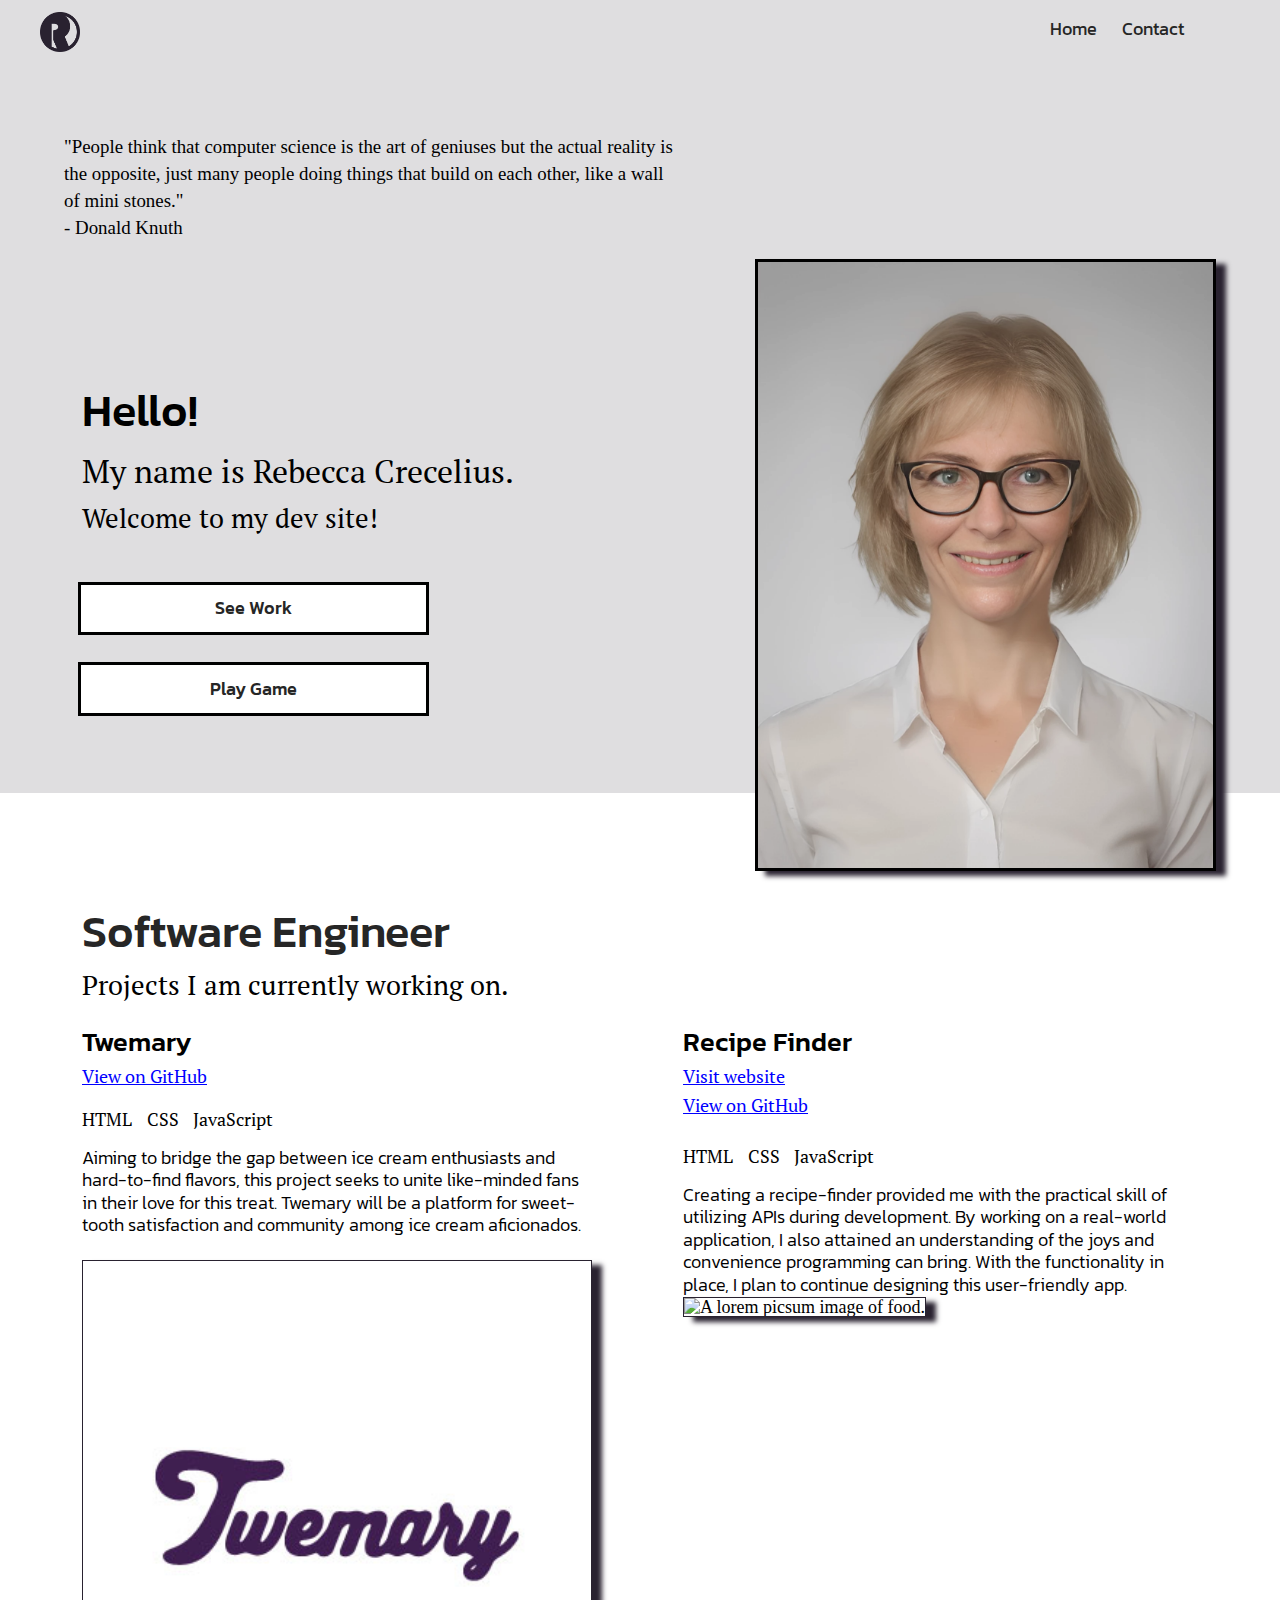
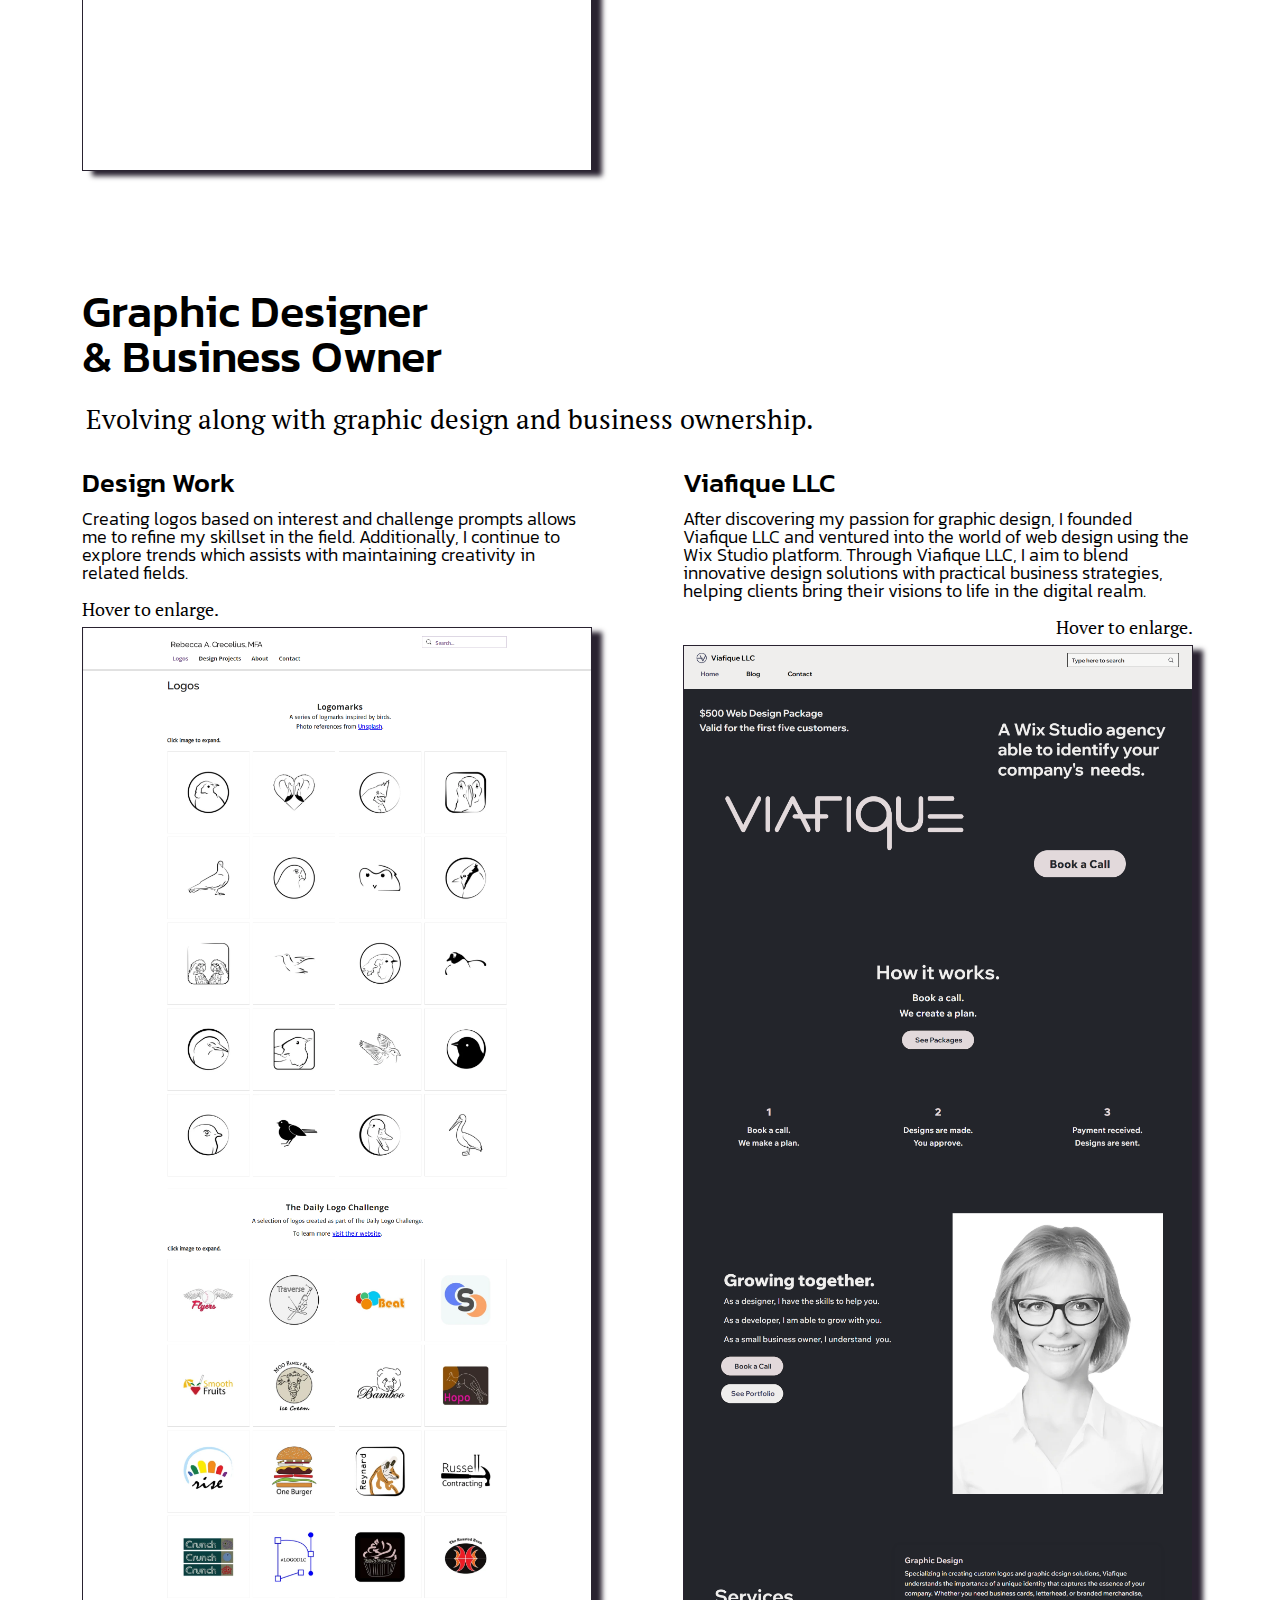
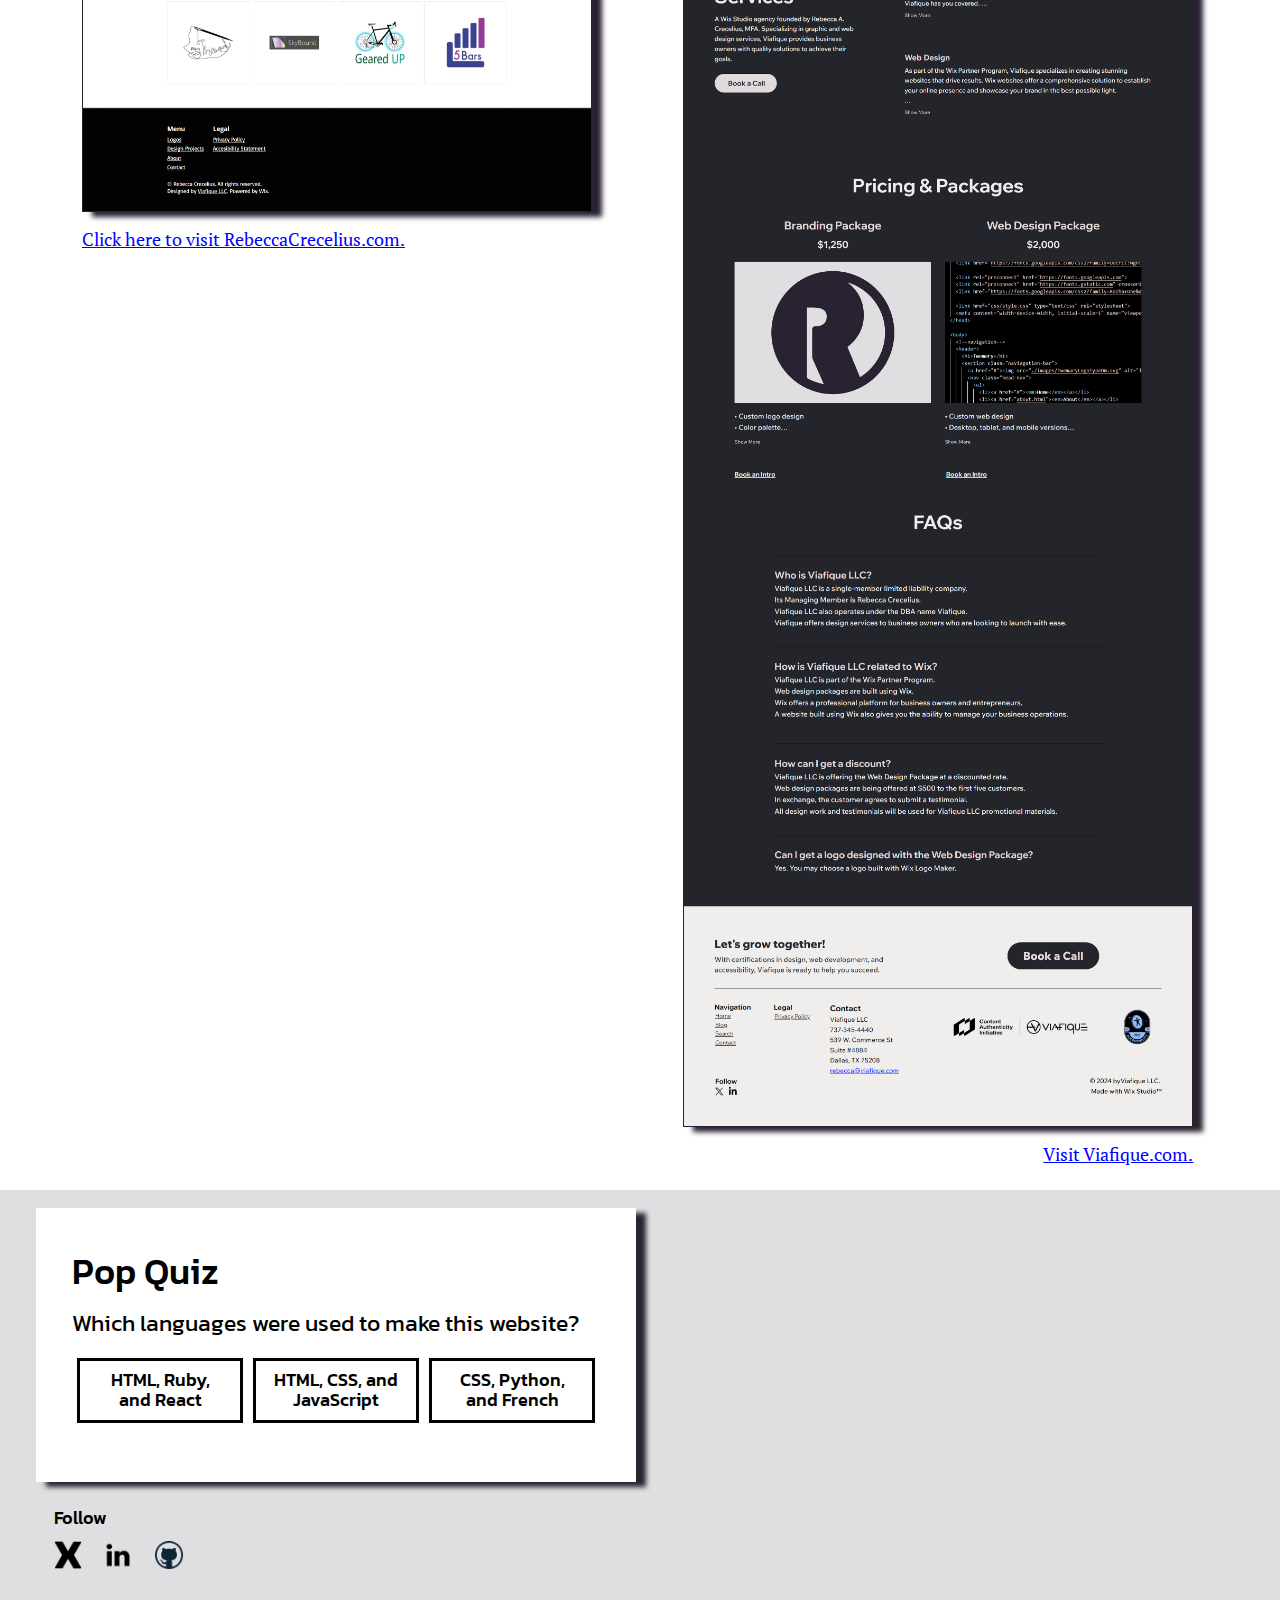
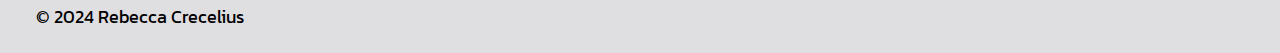
==== commit d4031efa: "Add game" ====
--- a/index.html
+++ b/index.html
@@ -18,7 +18,6 @@
     <link
         href="https://fonts.googleapis.com/css2?family=Kanit:wght@400;500;600;700;800&family=PT+Serif:wght@400;700&display=swap"
         rel="stylesheet">
-    <script src="http://code.jquery.com/jquery-1.11.2.min.js"></script>
 </head>
 
 <body>
@@ -51,30 +50,21 @@
         </q>
         <!--Intro-->
         <img src="images/rc-photo-ai-clothes.png" alt="Picture of Rebecca Crecelius" class="profile-pic">
-       <!-- <div id="hotspot1" class="hotspot">
-            <div class="empty-text">Where do catchers sit at lunch?
-            </div>
-            <div class="hover-popup">
-                Behind the plate.
-            </div>
-        </div>
-        </div>
-    -->
         <section id="intro">
             <h2>Hello!</h2>
             <h1>My name is Rebecca Crecelius.</h1>
             <p>Welcome to my dev site!</p>
             <br>
-            <button type="button" class="work-button"><a href="#portfolio">See Work</a></button>
+            <button type="button" class="work-button"><a href="#dev-work">See Work</a></button>
             <br>
-            <!-- <button type="button">Play Game</button> -->
+            <button type="button" class="work-button"><a href="https://rebeccacrecelius.github.io/PacMan/">Play Game</a></button>
         </section>
         </section>
 
         <!-- Work -->
         <section id="work">
 
-            <section class="title">
+            <section class="title"><a id="dev-work"></a>
                 <h2><a id="portfolio">Software Engineer</a></h2>
                 <p class="projects">Projects I am currently working on.</p>
             </section>
@@ -96,23 +86,6 @@
                     <img src="images/Twemary.jpg" alt="The logomark for Twemary.">
                 </section>
                 
-<!--
-
-                <section class="project game">
-                    <h3 class="title">Portfolio as a 2D Game</h3>
-                    <img src="images/Dev-Portfolio-Game.jpg"
-                        alt="An image of the world designed for a web development portfolio shared as a game.">
-                    <ul>
-                        <li>HTML</li>
-                        <li>CSS</li>
-                        <li>JavaScript</li>
-                    </ul>
-                    <p>A developer portfolio as a game.</p>
-                    <span><a href="https://github.com/RebeccaCrecelius/portfolio-game.git" target="_blank">View on
-                            GitHub</a></span>
-                </section>
-            -->
-
                 <section class="project recipe-finder">
                 <section id="project-info">
                     <h3 class="title">Recipe Finder</h3>
@@ -166,42 +139,7 @@
                     </a></span>
                 </section>
             </section>
-            </section>
-
-
-
-        <!-- Contact Form 
-         <section class="contact-form">
-        <section class="form-section">
-
-            <h3>Let's connect!</h3>
-            <p id="web-update">Looking to update your website?</p>
-            <p>Send a message.</p>
-            <section class="form-group">
-                <img src="images/RAC Logo - Dark Purple@300x.png" alt="The logo for Rebecca Crecelius."> 
-                <section class="form">
-                    <form method="post" action="mailto:thebexcylife@gmail.com">
-
-                        <div class="input-container">
-                            <label for="fname">First Name:</label>
-                            <input type="text" name="fname" id="fname" placeholder="Jane" required />
-                        </div>
-
-                        <div class="input-container">
-                            <label for="lname">Last Name:</label>
-                            <input type="text" name="lname" id="fname" placeholder="Smith" required />
-                        </div>
-
-                        <div class="input-container">
-                            <label for="email">Email:</label>
-                            <input type="email" name="email" id="email" placeholder="abc@email.com" required />
-                        </div>
-
-                        <input type="submit" id="home-form" class="submitBtn" value="Submit">
-                </section>
-            </section>
         </section>
-    -->
 
         <section class="quiz">
             <div class="quiz-container">
--- a/styles/style.css
+++ b/styles/style.css
@@ -170,7 +170,8 @@
 	text-decoration: underline;
 }
 
-button {
+button,
+.game {
 	margin: .75rem;
 	padding-left: 1rem;
 	padding-right: 1rem;
@@ -182,6 +183,12 @@
 	font-weight: 500;
 	border: 3px solid;
 	background: white;
+}
+
+.game {
+	padding-right: 3rem;
+	padding-left: 3rem;
+	margin-bottom: 1rem;
 }
 
 button:hover {
@@ -1132,7 +1139,7 @@
 }
 
 	#work #projects .twemary #project-info {
-	margin-bottom: 30%;
+	margin-bottom: 40%;
 }
 	
 	#work #projects .recipe-finder #project-info {
@@ -1189,4 +1196,34 @@
 		footer {
 			height: 8rem;
 		}
+	}
+
+	@media only screen and (max-width: 385px) {
+		#projects .project p {
+			margin-bottom: 1.75rem;
+		}
+		
+		#work #projects .twemary img {
+			margin-top: 10%;
+			width: 90%;
+			height: auto;
+			margin-bottom: 10%;
+			
+		}
+		
+		#work #projects .recipe-finder img {
+			margin-top: 25%;
+			width: 90%;
+			height: auto;
+			margin-bottom: 8%;
+			font-size: .75rem;
+		}
+
+		#work #projects .recipe-finder p {
+			font-size: .95rem;
+		}
+
+		.follow {
+			padding-top: 10%;
+		}
 	}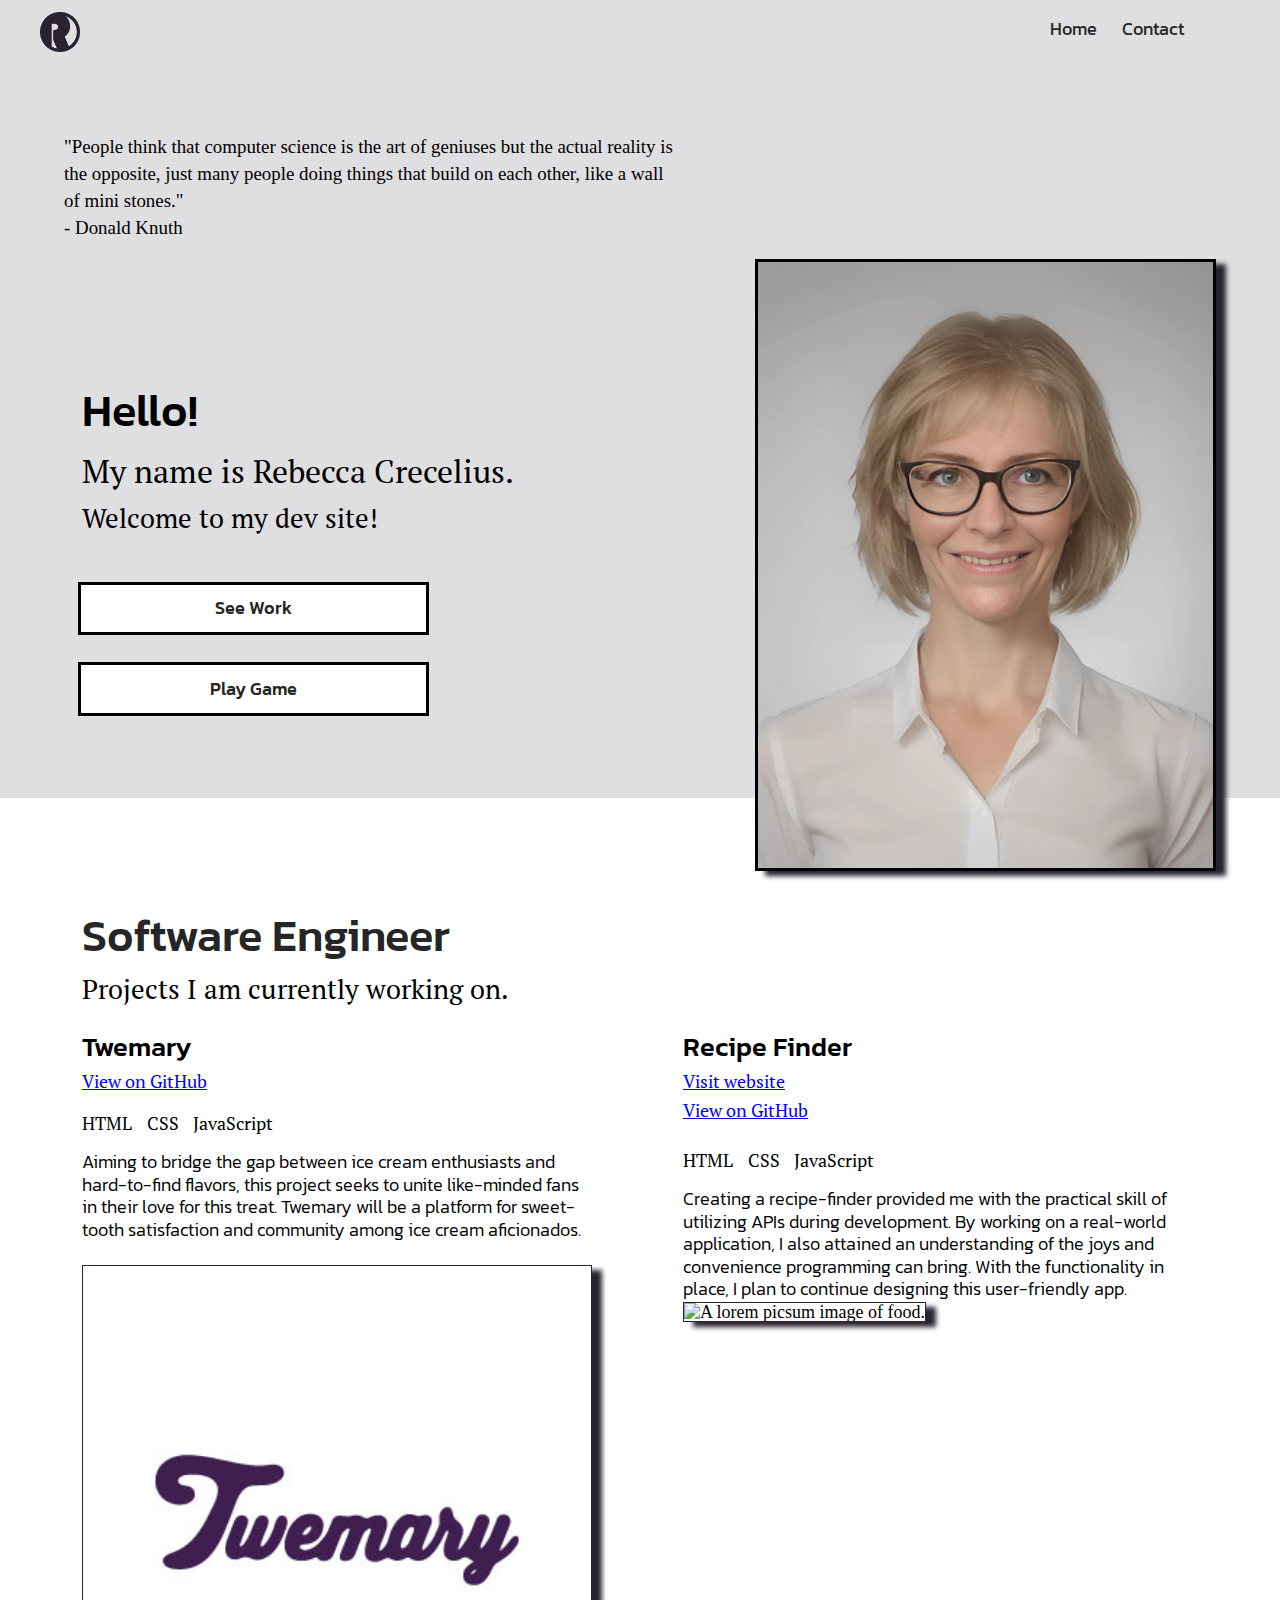
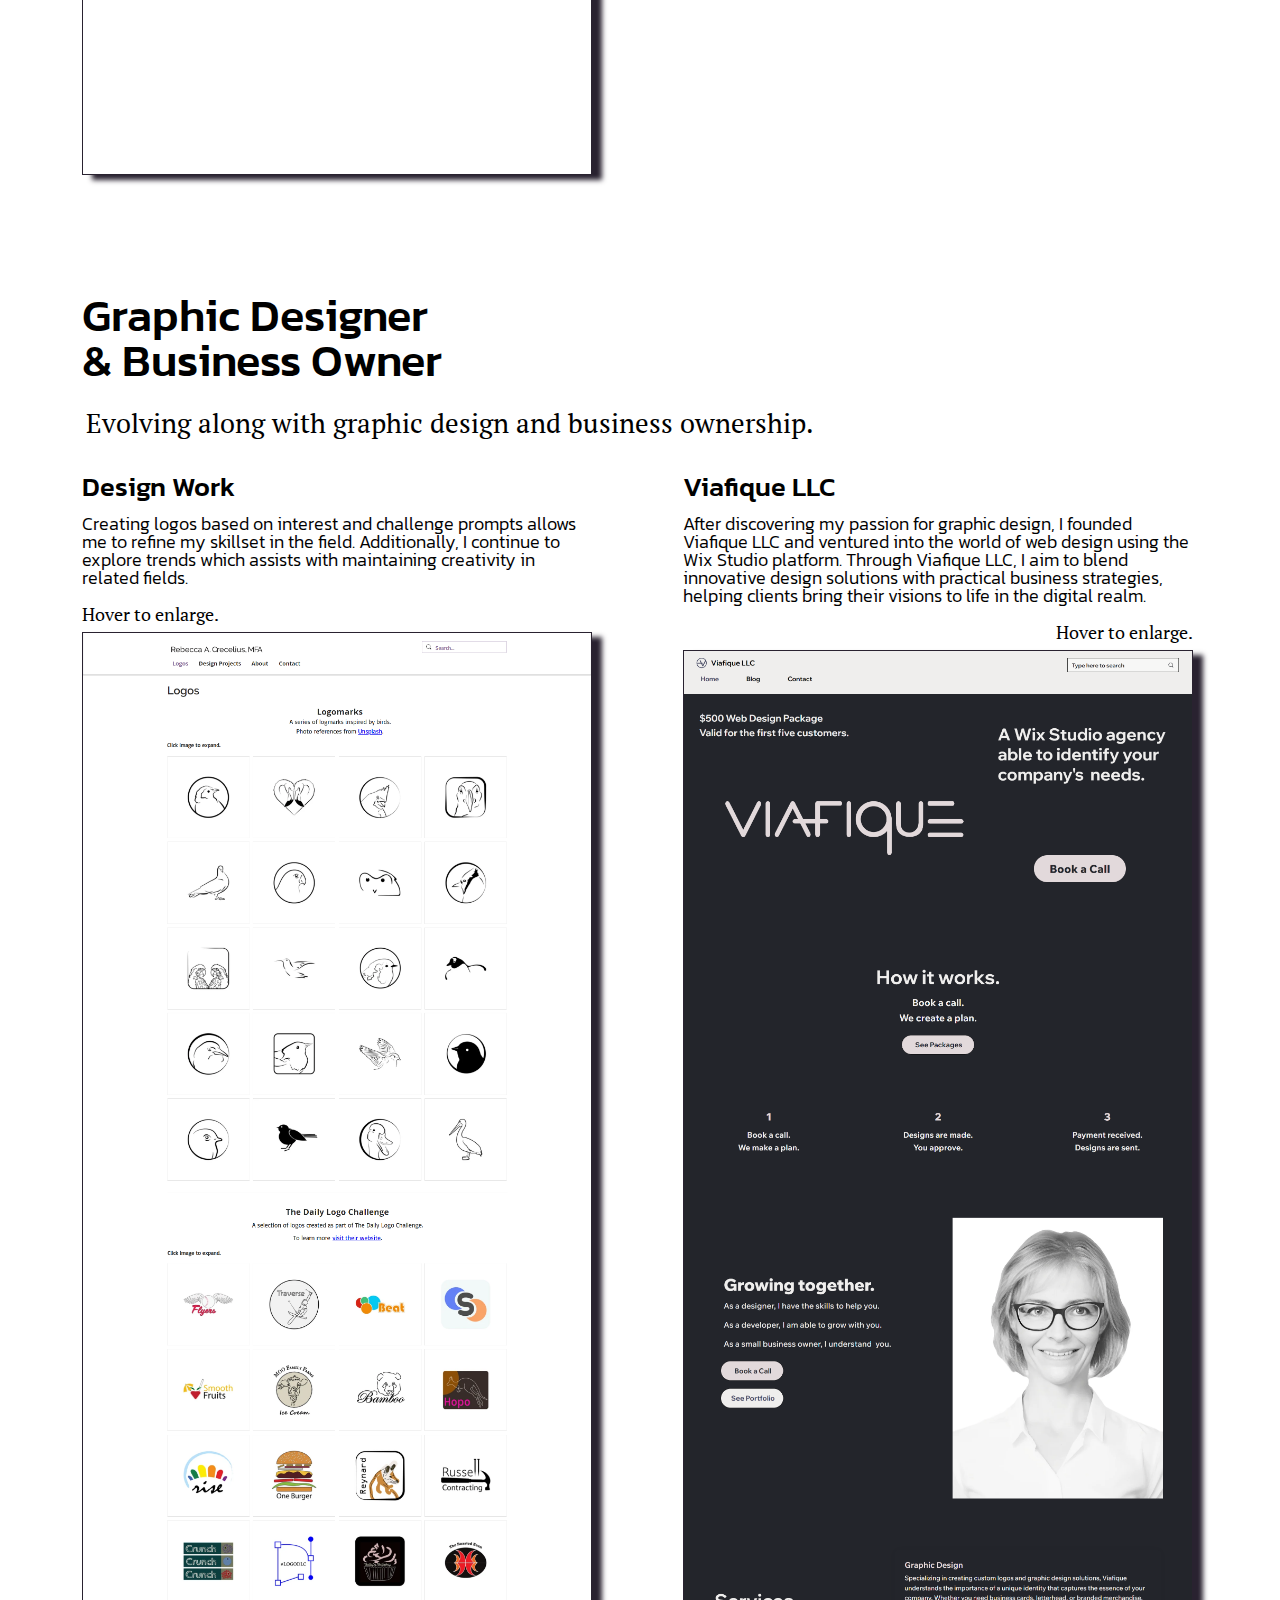
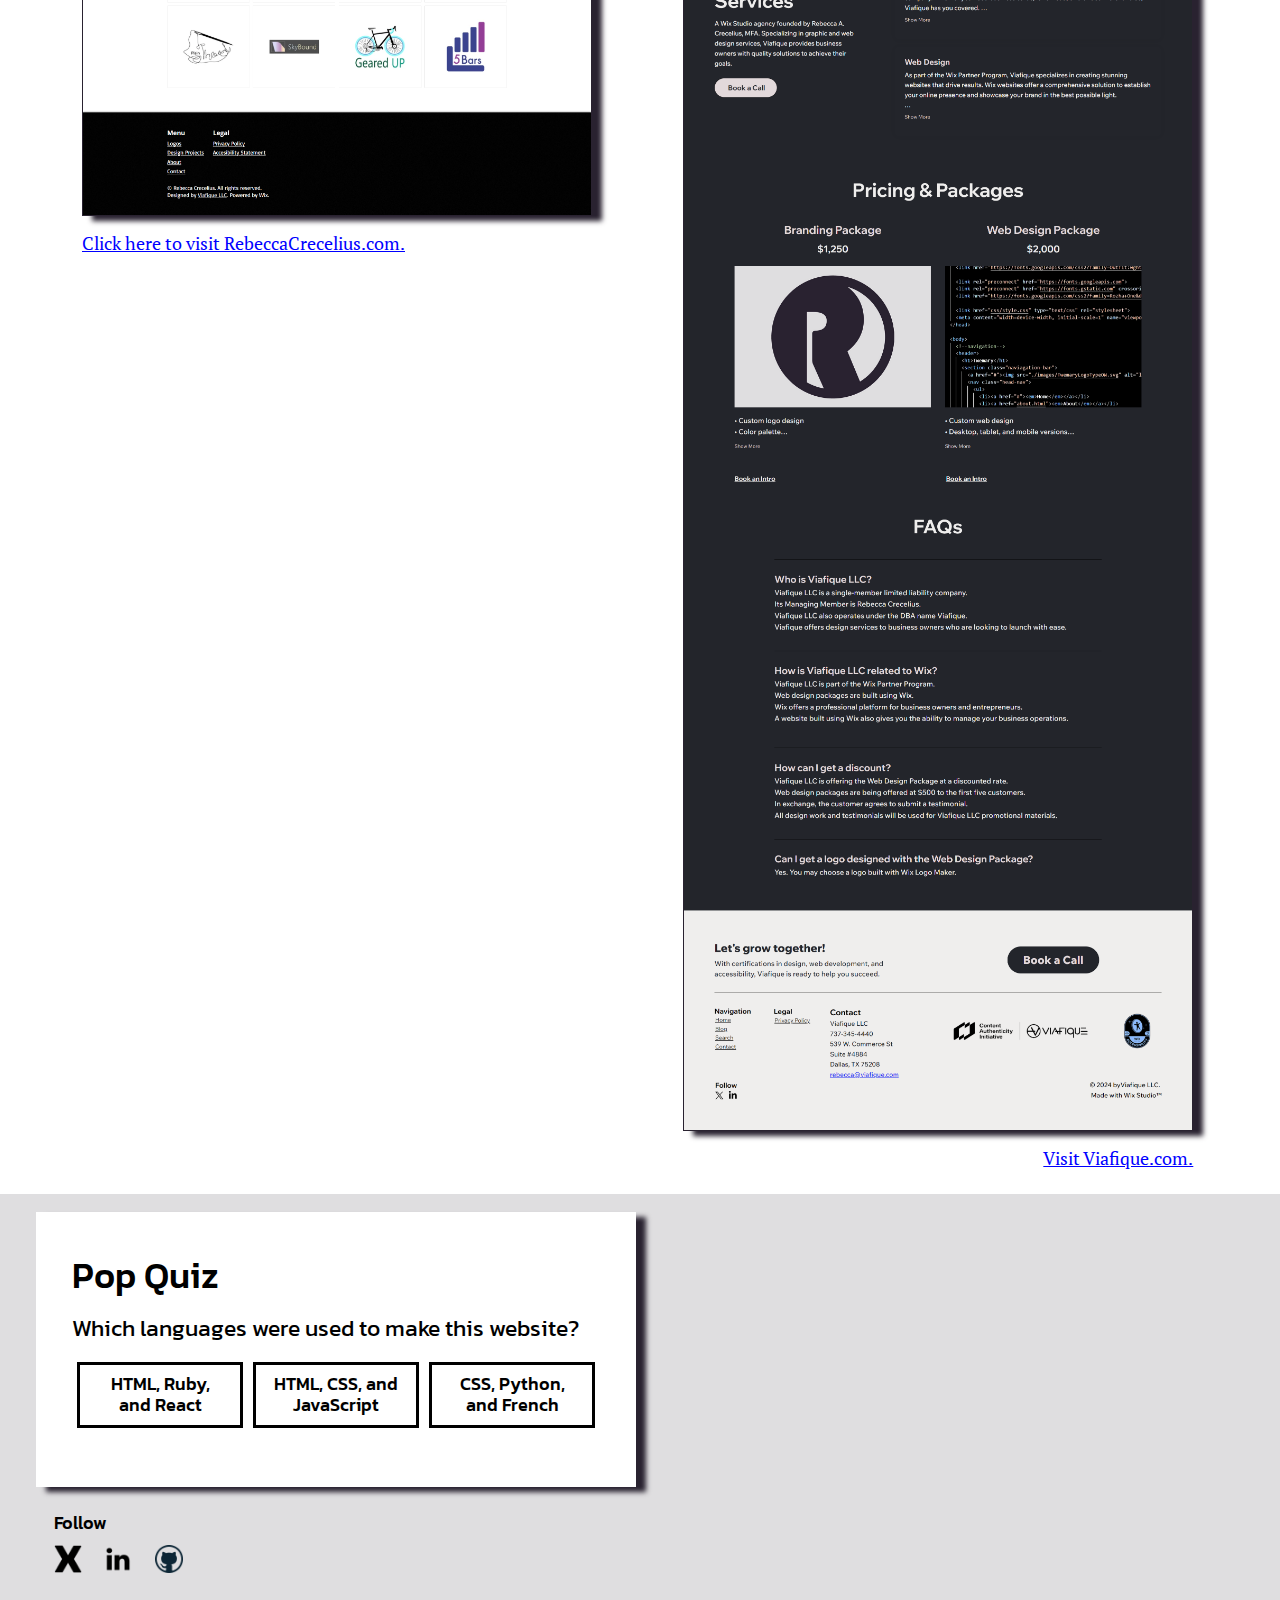
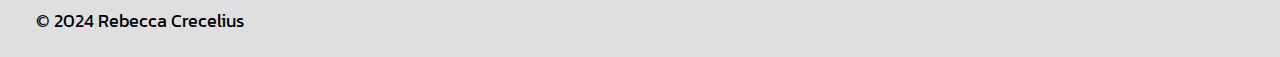
==== commit 373ebedb: "Remove game from tablet and mobile" ====
--- a/index.html
+++ b/index.html
@@ -55,9 +55,9 @@
             <h1>My name is Rebecca Crecelius.</h1>
             <p>Welcome to my dev site!</p>
             <br>
-            <button type="button" class="work-button"><a href="#dev-work">See Work</a></button>
+            <button type="button" class="work-button" class="game"><a href="#dev-work">See Work</a></button>
             <br>
-            <button type="button" class="work-button"><a href="https://rebeccacrecelius.github.io/PacMan/">Play Game</a></button>
+            <button type="button" class="work-button game"><a href="https://rebeccacrecelius.github.io/PacMan/">Play Game</a></button>
         </section>
         </section>
 
--- a/styles/style.css
+++ b/styles/style.css
@@ -864,6 +864,10 @@
 }
 
 @media only screen and (max-width: 1000px) {
+	.game {
+		display: none;
+	}
+
 	.profile-pic {
 		display: none;
 	}
@@ -895,6 +899,7 @@
 
 
 @media only screen and (max-width: 760px) {
+
 	.hero {
 		padding-top: 20%;
 	}
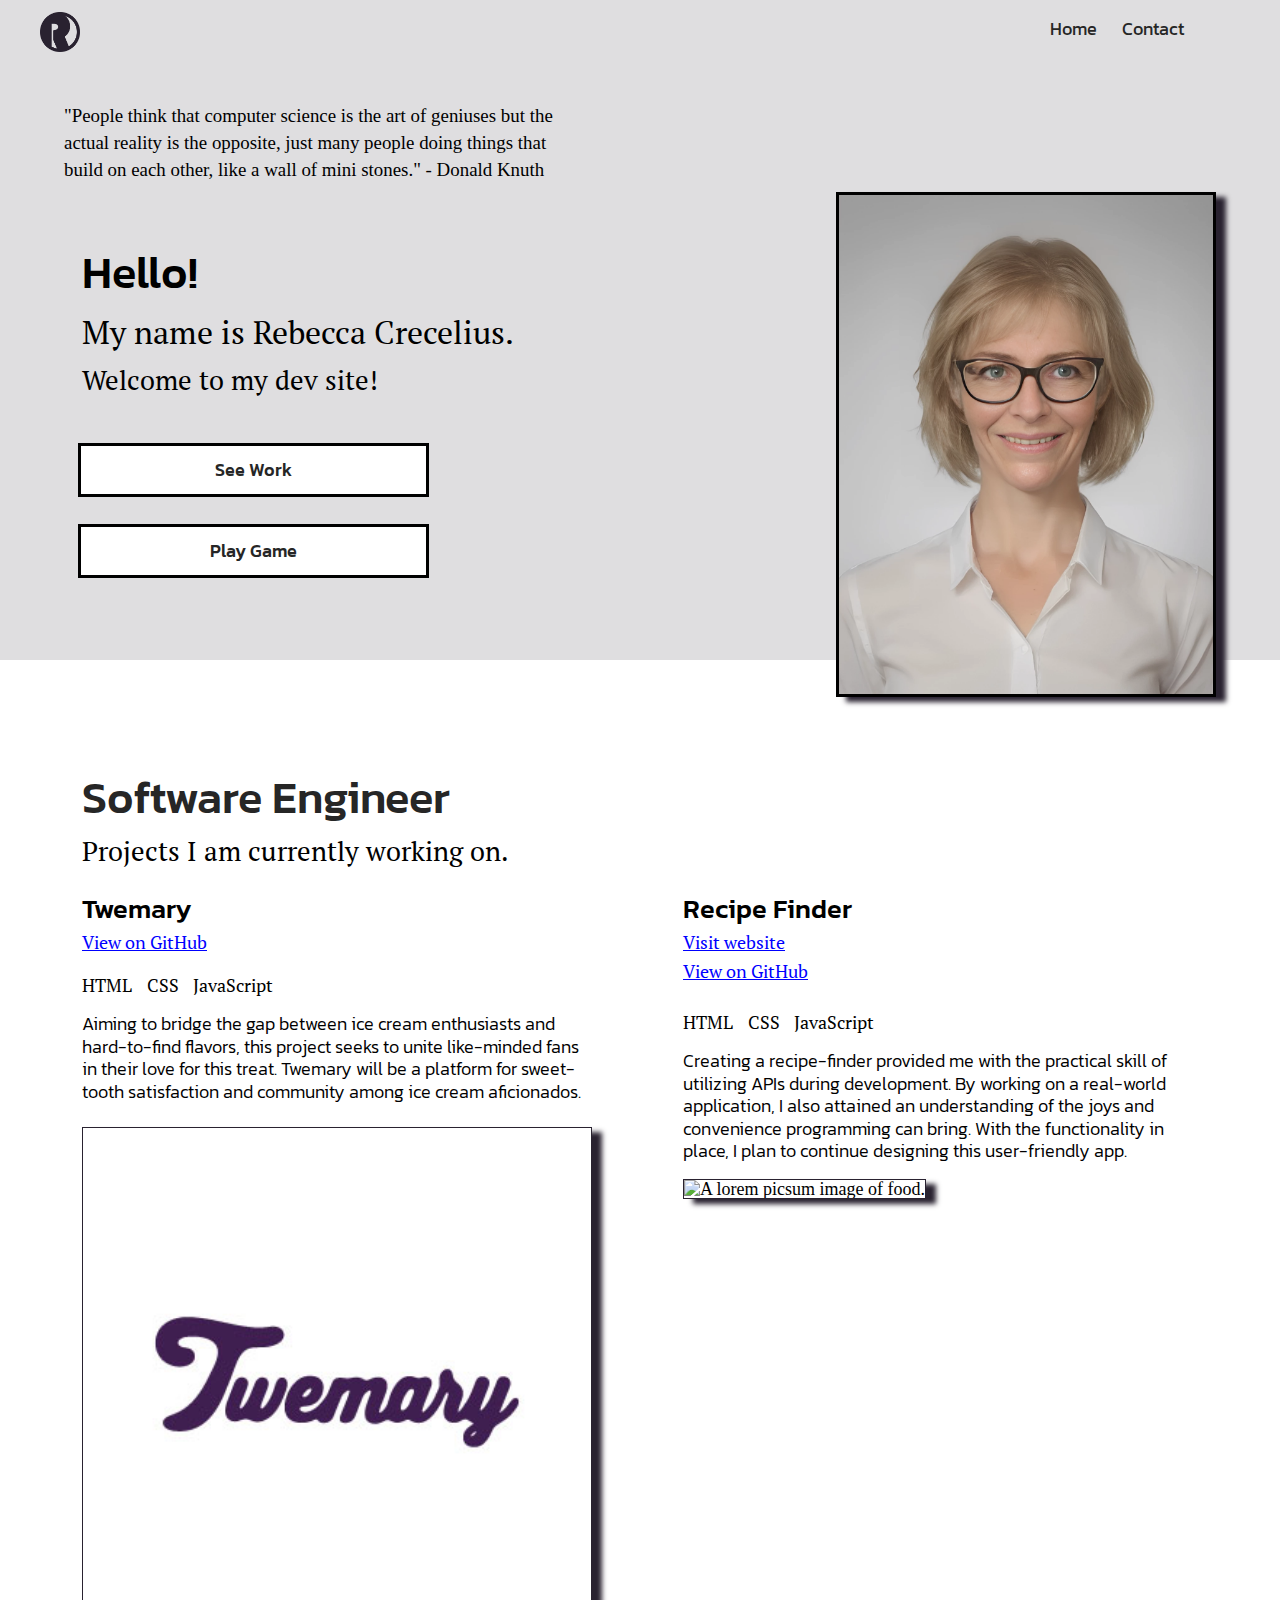
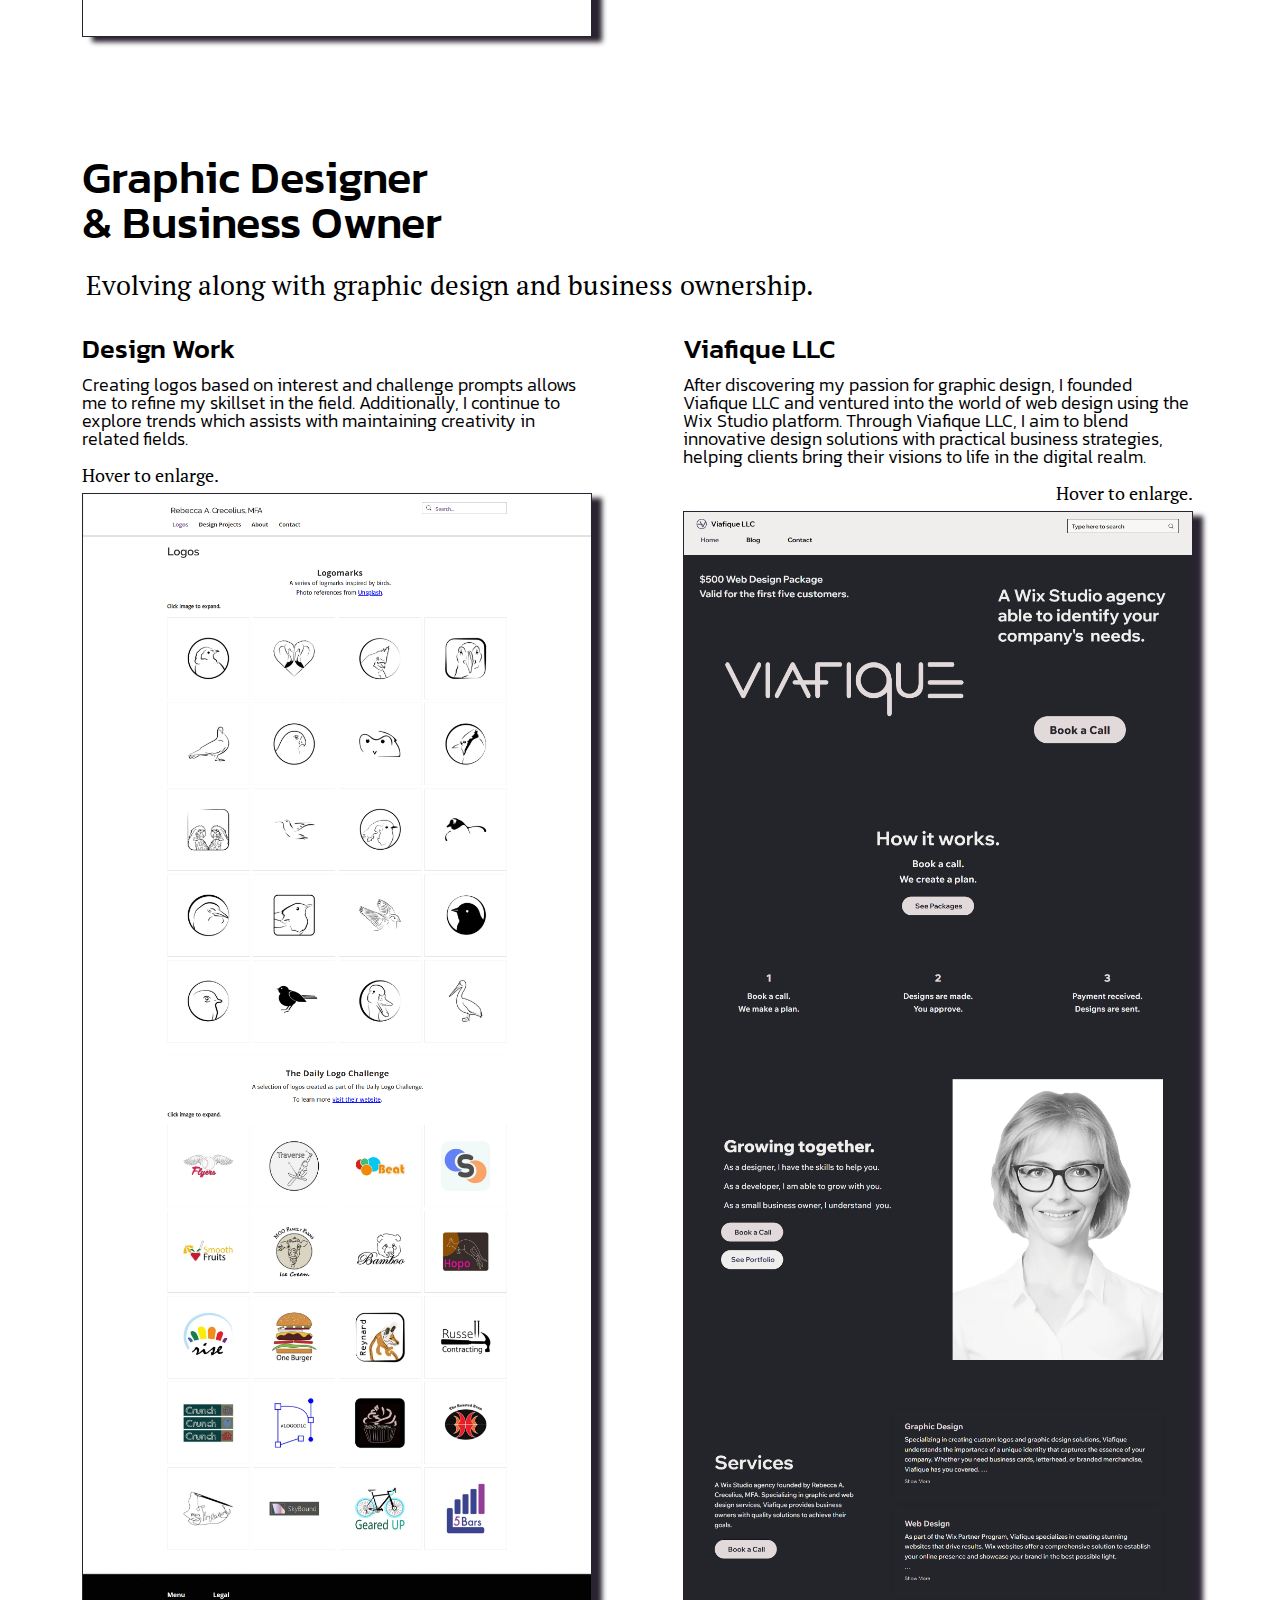
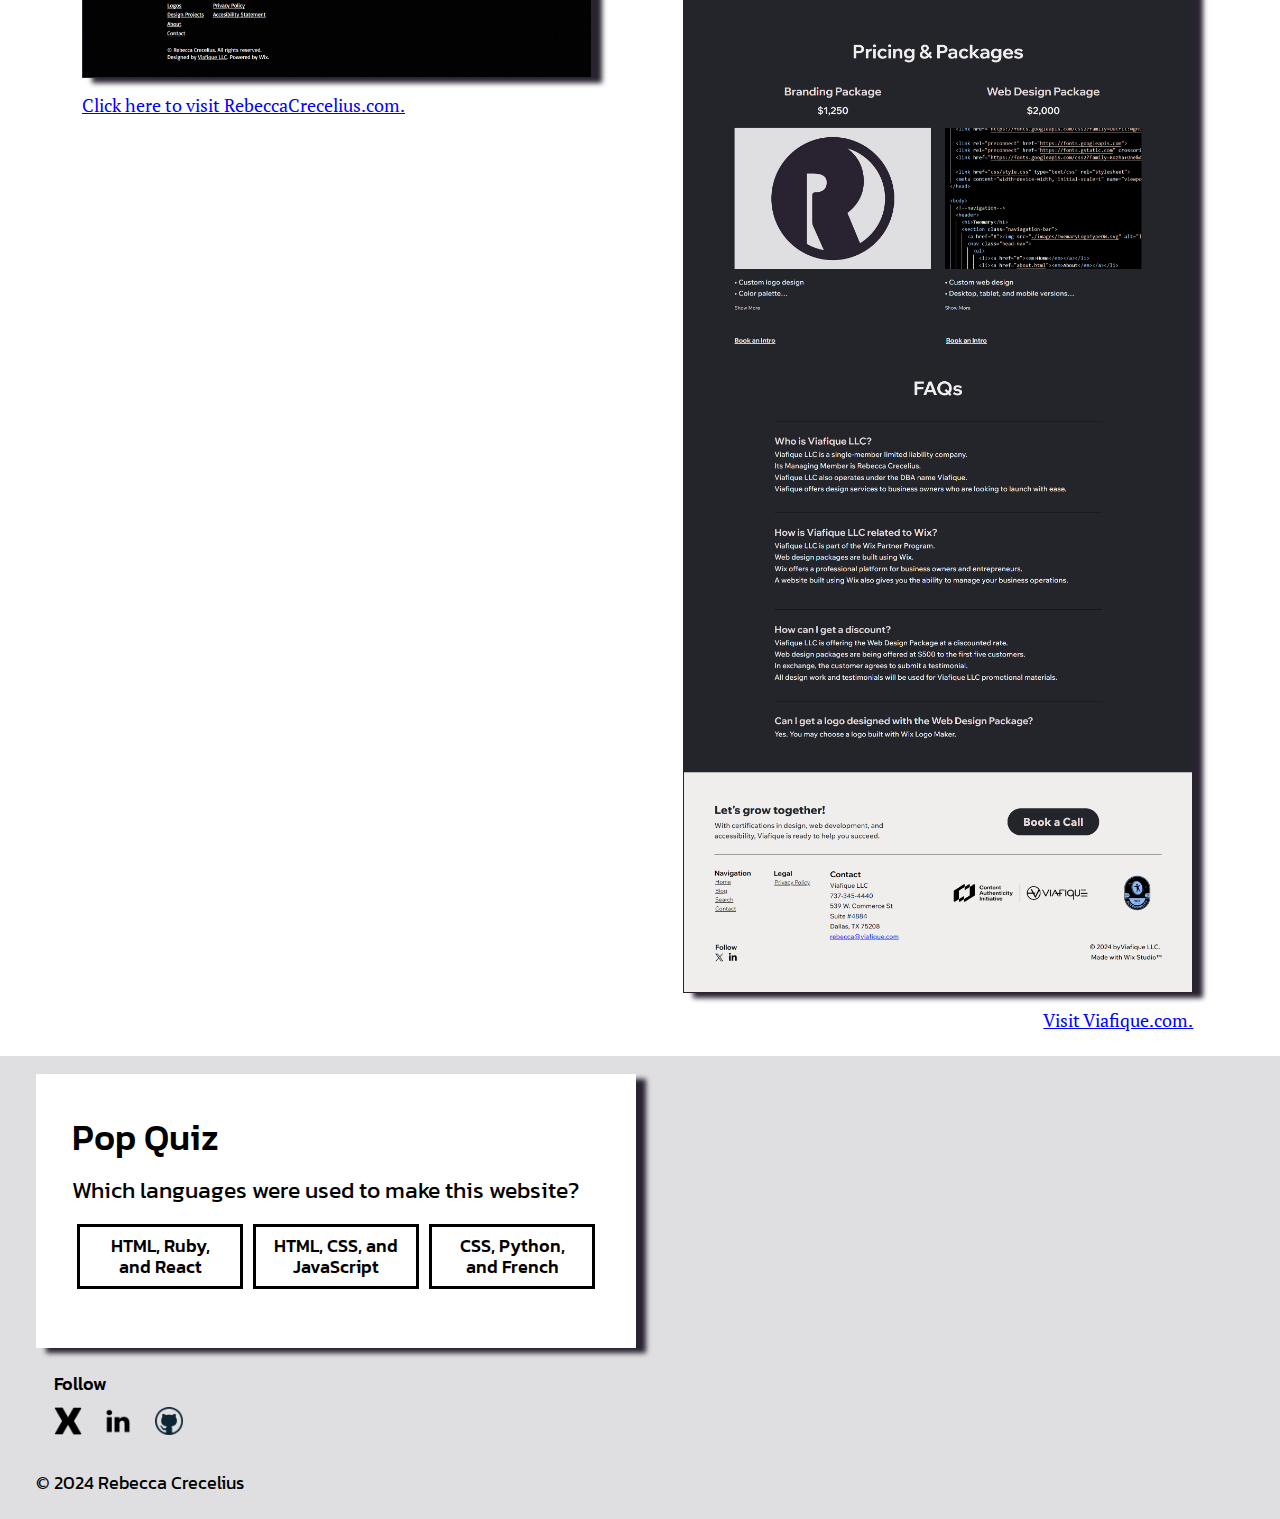
==== commit 6db150cb: "fix spacing" ====
--- a/index.html
+++ b/index.html
@@ -45,13 +45,12 @@
 
     <main>
         <section class="hero">
-        <q class="quote">"People think that computer science is the art of geniuses but the actual reality is the opposite, just many people doing things that build on each other, like a wall of mini stones." 
-        <br> - Donald Knuth
+        <q class="quote">"People think that computer science is the art of geniuses but the actual reality is the opposite, just many people doing things that build on each other, like a wall of mini stones." - Donald Knuth</q>
         </q>
         <!--Intro-->
         <img src="images/rc-photo-ai-clothes.png" alt="Picture of Rebecca Crecelius" class="profile-pic">
         <section id="intro">
-            <h2>Hello!</h2>
+            <h2 class="hello">Hello!</h2>
             <h1>My name is Rebecca Crecelius.</h1>
             <p>Welcome to my dev site!</p>
             <br>
@@ -99,7 +98,7 @@
                         </ul>
                     <p>Creating a recipe-finder provided me with the practical skill of utilizing APIs during development. By working on a real-world application, I also attained an understanding of the joys and convenience programming can bring. With the functionality in place, I plan to continue designing this user-friendly app. </p>
                     </section>
-                    <img src="https://picsum.photos/id/292/300/300?grayscale" alt="A lorem picsum image of food.">
+                    <img src="https://picsum.photos/id/292/300/300?grayscale" alt="A lorem picsum image of food." class="food">
                 </section>
 
 
--- a/styles/style.css
+++ b/styles/style.css
@@ -51,7 +51,7 @@
 main {
 	clear: both;
 	position: relative;
-	margin-top: 5%;
+	margin-top: 3%;
 }
 
 .main-nav li {
@@ -80,12 +80,11 @@
 --------------------------------*/
 .quote {
 	display: flex;
-	width: 53%;
+	width: 45%;
 	font-weight: 300;
 	font-size: 1.05rem;
-	margin-top: 0.25rem;
 	line-height: 1.5rem;
-	margin-bottom: 1rem;
+	margin-bottom: .5rem;
 }
 
 .hero {
@@ -95,7 +94,7 @@
 }
 
 .profile-pic {
-	width: 40%;
+	width: 33%;
 	height: auto;
 	float: right;
 	position: relative;
@@ -154,8 +153,12 @@
 	padding-left: 1rem;
 }
 
+#intro {
+	margin-bottom: 0;
+}
+
 #intro h2 {
-	margin-top: 4rem;
+	margin-top: 0;
 }
 
 #intro #welcome {
@@ -359,6 +362,13 @@
 
 .project img {
 	margin-top: 7%;
+	border: 1px solid #292230;
+	box-shadow: 10px 5px 5px #292230;
+	margin-left: 0;
+}
+
+.project img.food{
+	margin-top: 10%;
 	border: 1px solid #292230;
 	box-shadow: 10px 5px 5px #292230;
 	margin-left: 0;
